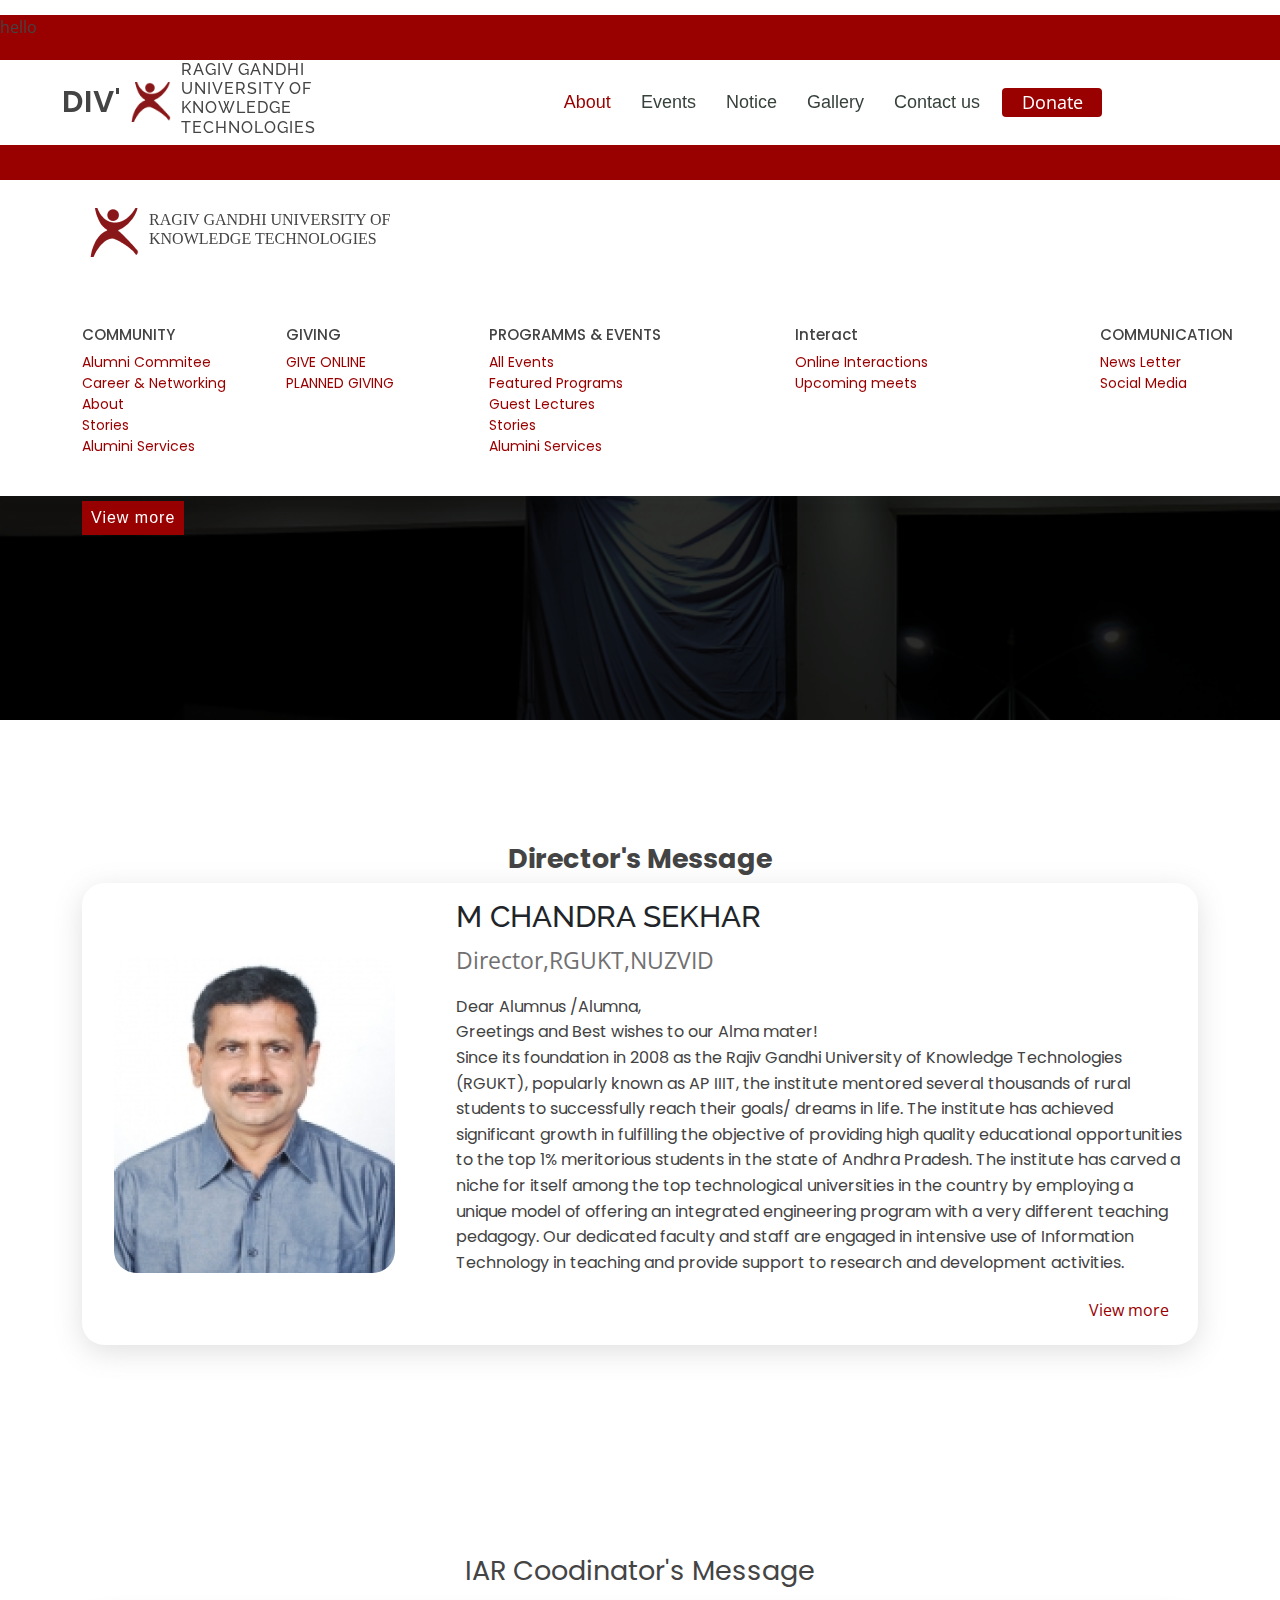
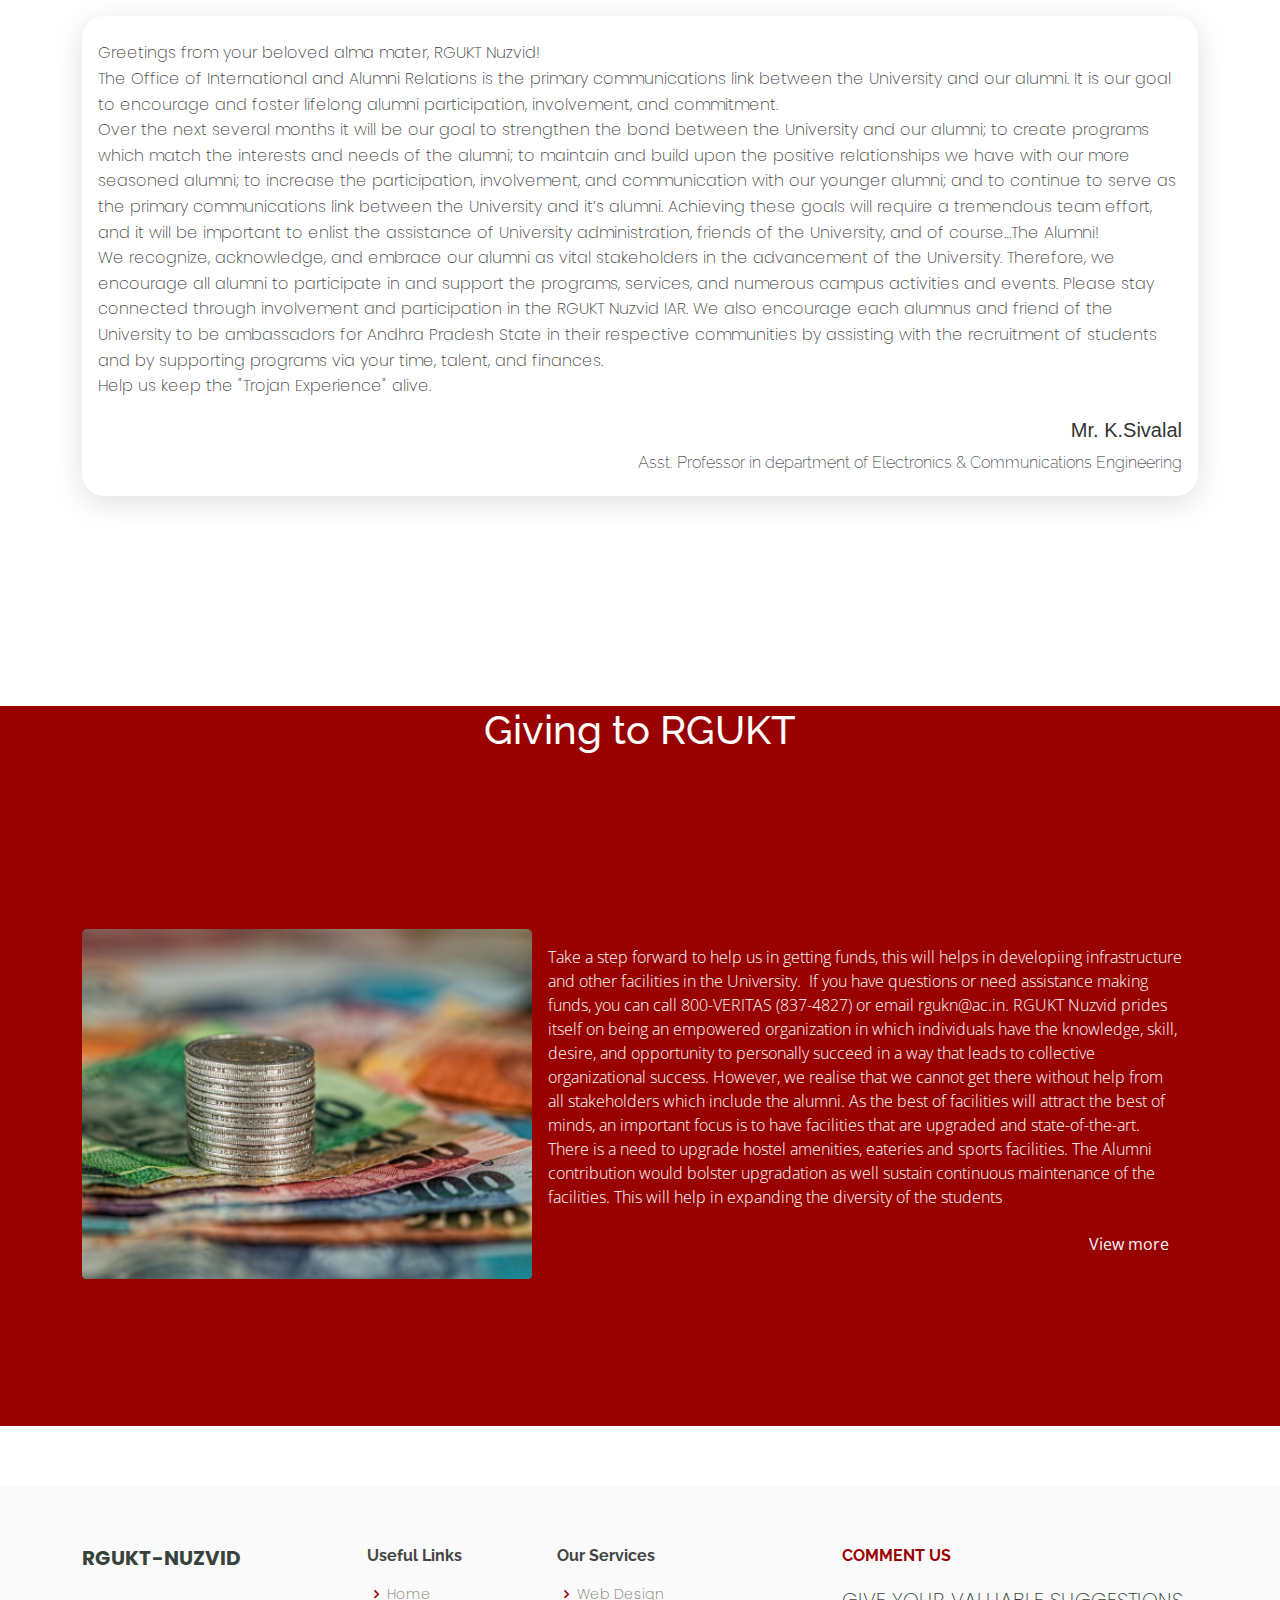
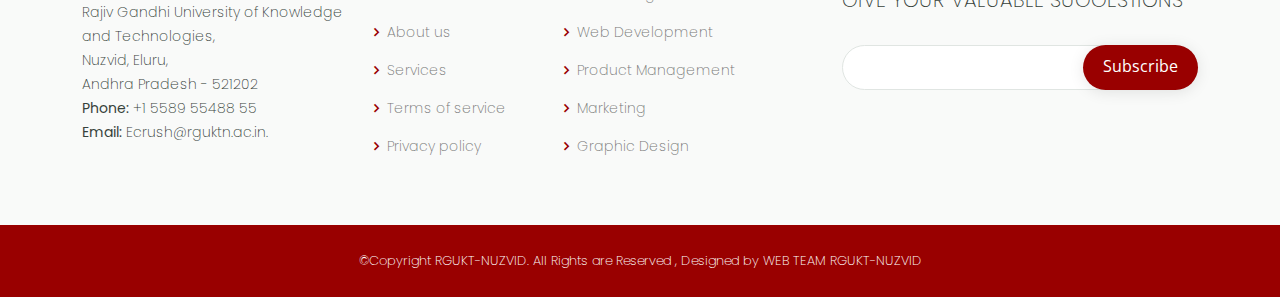
==== index.html @ 9c363760 "firstcommit" ====
<!DOCTYPE html>
<html lang="en">

<head>
  <meta charset="utf-8">
  <meta content="width=device-width, initial-scale=1.0" name="viewport">

  <title>Mentor Bootstrap Template - Index</title>
  <meta content="" name="description">
  <meta content="" name="keywords">
  
  <link href="assets/img/favicon.png" rel="icon">
  <link href="assets/img/apple-touch-icon.png" rel="apple-touch-icon">
  <!-- Google Fonts -->
  <link href="https://fonts.googleapis.com/css?family=Open+Sans:300,300i,400,400i,600,600i,700,700i|Raleway:300,300i,400,400i,500,500i,600,600i,700,700i|Poppins:300,300i,400,400i,500,500i,600,600i,700,700i" rel="stylesheet">

  <!-- Vendor CSS Files -->
  <link href="assets/vendor/animate.css/animate.min.css" rel="stylesheet">
  <link href="assets/vendor/aos/aos.css" rel="stylesheet">
  <link href="assets/vendor/bootstrap/css/bootstrap.min.css" rel="stylesheet">
  <link href="assets/vendor/bootstrap-icons/bootstrap-icons.css" rel="stylesheet">
  <link href="assets/vendor/boxicons/css/boxicons.min.css" rel="stylesheet">
  <link href="assets/vendor/remixicon/remixicon.css" rel="stylesheet">
  <link href="assets/vendor/swiper/swiper-bundle.min.css" rel="stylesheet">
  <link rel="stylesheet" href="https://cdnjs.cloudflare.com/ajax/libs/font-awesome/6.5.1/css/all.min.css" integrity="sha512-DTOQO9RWCH3ppGqcWaEA1BIZOC6xxalwEsw9c2QQeAIftl+Vegovlnee1c9QX4TctnWMn13TZye+giMm8e2LwA==" crossorigin="anonymous" referrerpolicy="no-referrer" />
  <meta charset="UTF-8">
  <!-- Template Main CSS File -->
  <link href="assets/css/style.css" rel="stylesheet">
  <link rel="stylesheet" href="assets/css/index.css">

  <!-- =======================================================
  * Template Name: Mentor
  * Updated: Jan 29 2024 with Bootstrap v5.3.2
  * Template URL: https://bootstrapmade.com/mentor-free-education-bootstrap-theme/
  * Author: BootstrapMade.com
  * License: https://bootstrapmade.com/license/
  ======================================================== -->
</head>

<body>
 
  <!-- ======= Header ======= -->
  
  <header id="header" class="fixed-top">
    <div id="topline">hello</div> 
    <div class="container d-flex align-items-center" id="l-items">
      
      <div class="logo me-auto" id="logo">
        <div id="logo-side">
          div'
          <img src="assets/img/index/logo.png" class="img-fluid" alt="" id="logo">
           <h1 id="headd">RAGIV GANDHI UNIVERSITY OF <br> KNOWLEDGE TECHNOLOGIES</h1>
        </div>
      </div>
      <!-- Uncomment below if you prefer to use an image logo -->
      <!-- <a href="index.html" class="logo me-auto"><img src="assets/img/logo.png" alt="" class="img-fluid"></a>-->

      <nav id="navbar" class="navbar order-last order-lg-0">
        <ul>
          <li class="nav-items"><a class="active" href="index.html">About</a></li>
          <li class="nav-items"><a href="about.html">Events</a></li>
          <li class="nav-items"><a href="courses.html">Notice</a></li>
          <li class="nav-items"><a href="trainers.html">Gallery</a></li>
          <li class="nav-items"><a href="contact.html">Contact us</a></li>
          <!-- <li><a href="pricing.html">Pricing</a></li> -->
          <!-- <li class="dropdown"><a href="#"><span>Drop Down</span> <i class="bi bi-chevron-down"></i></a>
            <ul>
              <li><a href="#">Drop Down 1</a></li>
              <li class="dropdown"><a href="#"><span>Deep Drop Down</span> <i class="bi bi-chevron-right"></i></a>
                <ul>
                  <li><a href="#">Deep Drop Down 1</a></li>
                  <li><a href="#">Deep Drop Down 2</a></li>
                  <li><a href="#">Deep Drop Down 3</a></li>
                  <li><a href="#">Deep Drop Down 4</a></li>
                  <li><a href="#">Deep Drop Down 5</a></li>
                </ul>
              </li>
              <li><a href="#">Drop Down 2</a></li>
              <li><a href="#">Drop Down 3</a></li>
              <li><a href="#">Drop Down 4</a></li>
            </ul>
          </li> -->
          <!-- <li><a href="contact.html">Contact</a></li> -->
        </ul>
        <i class="bi bi-list mobile-nav-toggle"></i>
      </nav><!-- .navbar -->

      <a href="courses.html" class="get-started-btn" id="donate-button">Donate</a>
     <button class="btn navv-toggle" id="buttn"><a href="#"><i class="fa-solid fa-list"></i></a></button>
    </div>
    <div >
      <h1 id="n-redd"></h1>
      <div id="n-topp">
          <div id="n-logo-side">
          <img src="/assets/img/index/logo.png" class="img-fluid" alt="" id="n-logo">
           <h1 id="n-headd">RAGIV GANDHI UNIVERSITY OF <br> KNOWLEDGE TECHNOLOGIES</h1>
          </div>
          <div id="n-lft">
             <button class="btn" style="background-color: #FFFFFF;"><i class="fa-solid fa-x" id="alok"></i></button> 
          </div>
    </div>
    <div class="row mt-5 ml-4 n-links" id="n-menu">
      <div class="col-lg-2 col-md-6  pb-2 py-30">
        <h4 class="nav-menu-head">COMMUNITY</h1>
        <ul class="list-unstyled   nav-big-menu">
          <li><a href="#" class="mt-100">Alumni Commitee</a></li>
          <li><a href="#" class="pt-100">Career & Networking</a></li>
          <li><a href="#"  class="pt-40" >About</a></li>
          <li><a href="#"  class="pt-40">Stories</a></li>
          <li><a href="#"  class="pt-40">Alumini Services</a></li>
        </ul>
      </div>
      <div class="col-lg-2 col-md-6 pb-2">
        <h4 class="nav-menu-head">GIVING</h4>
        <ul class="list-unstyled  nav-big-menu">
          <li><a href="#">GIVE ONLINE</a></li>
          <li><a href="#">PLANNED GIVING</a></li>
        </ul>
      </div>
      <div class="col-lg-3 col-md-6  pb-2">
        <h4 class="nav-menu-head">PROGRAMMS & EVENTS</h1>
        <ul class="list-unstyled   nav-big-menu">
          <li><a href="#" class="mt-100">All Events</a></li>
          <li><a href="#" class="pt-100">Featured Programs</a></li>
          <li><a href="#"  class="pt-40" >Guest Lectures</a></li>
          <li><a href="#"  class="pt-40">Stories</a></li>
          <li><a href="#"  class="pt-40">Alumini Services</a></li>
        </ul>
      </div>
      <div class="col-lg-3 col-md-6 pb-2">
        <h4 class="nav-menu-head">Interact</h4>
        <ul class="list-unstyled  nav-big-menu">
          <li><a href="#">Online Interactions</a></li>
          <li><a href="#">Upcoming meets</a></li>
        </ul>
      </div>
      <div class="col-lg-2 pb-2">
        <h4 class="nav-menu-head">COMMUNICATION</h4>
        <ul class="list-unstyled  nav-big-menu">
          <li><a href="#">News Letter</a></li>
          <li><a href="#">Social Media</a></li>
        </ul>
      </div>
    </div>
  </div>
  </header><!-- End Header -->

  <!-- ======= Hero Section ======= -->
  <section id="hero" class="d-flex justify-content-center align-items-center">
    <div class="container position-relative" data-aos="zoom-in" data-aos-delay="100">
      <h1 id="hero-txt">International<br>& Alumni <br>Relations</h1>
      <h2>To provide a forum to establish a link between <br> the alumni, staff and students of the University. </h2>
      <a href="courses.html" class="btn-get-started">View more</a>
    </div>
  </section><!-- End Hero -->

  <main id="main">
    <section class="directorMessage" id="directorMessage"> 
      <h1 class="text-sm-center" id="dmsg">Director's Message</h1>
      <div class="container" id="chandras-block">
            <div class="card" style="width: 80rem;" id="h-cardd-2">
                <img src="assets/img/index/chandra.png" class="card-img-center" alt="..." id="chandra">
                <div class="card-body text-left">
                  <h5 class="card-title d-name" id="chaa">M CHANDRA SEKHAR</h5>
                  <p id="chaa" class="d-post">Director,RGUKT,NUZVID</p>
                  <p class="card-text text-sm mt-2 mb-3" id="cardtext" >Dear Alumnus /Alumna,<br>
                    Greetings and Best wishes to our Alma mater! <br>
                    Since its foundation in 2008 as the Rajiv Gandhi University of Knowledge Technologies (RGUKT), popularly known as AP IIIT, the institute mentored several thousands of rural students to successfully reach their goals/ dreams in life. The institute has achieved significant growth in fulfilling the objective of providing high quality educational opportunities to the top 1% meritorious students in the state of Andhra Pradesh. The institute has carved a niche for itself among the top technological universities in the country by employing a unique model of offering an integrated engineering program with a very different teaching pedagogy. Our dedicated faculty and staff are engaged in intensive use of Information Technology in teaching and provide support to research and development activities.</p>
                  <a href="#" class="btn view-more-btnn">View more<i class="fa-solid fa-angles-right"></i></a>
                </div>
              </div>
            </div>
    </section>
    <section class="iar-msg">
      <b> <h3 class="iar semi-bold-text">IAR Coodinator's Message</h3></b>
      <div class="container" id="chandras-block">
          <div class="card" style="width: 80rem;" id="h-cardd-2">
              <div class="card-body text-left">

                <p class="card-text text-sm mt-2 mb-3 extra-light-text" id="cardtext">Greetings from your beloved alma mater, RGUKT Nuzvid!<br>
                  The Office of International and Alumni Relations is the primary communications link between the University and our alumni. It is our goal to encourage and foster lifelong alumni participation, involvement, and commitment.<br>
                  Over the next several months it will be our goal to strengthen the bond between the University and our alumni; to create programs which match the interests and needs of the alumni; to maintain and build upon the positive relationships we have with our more seasoned alumni; to increase the participation, involvement, and communication with our younger alumni; and to continue to serve as the primary communications link between the University and it’s alumni. Achieving these goals will require a tremendous team effort, and it will be important to enlist the assistance of University administration, friends of the University, and of course…The Alumni!<br>
                  We recognize, acknowledge, and embrace our alumni as vital stakeholders in the advancement of the University. Therefore, we encourage all alumni to participate in and support the programs, services, and numerous campus activities and events. Please stay connected through involvement and participation in the RGUKT Nuzvid IAR. We also encourage each alumnus and friend of the University to be ambassadors for Andhra Pradesh State in their respective communities by assisting with the recruitment of students and by supporting programs via your time, talent, and finances.<br>
                  Help us keep the "Trojan Experience" alive.</p>
                  <div id="siva">
                  <h1 id="Sivalal">Mr. K.Sivalal</h1>
                  <h1 id="sival">Asst. Professor in department of Electronics & Communications Engineering</h1>
              </div>
              </div>
            </div>
          </div>
    </section>
   <section class="GivingtoRGUKT">
    <div id="contain">
      <div id="gtr">
          <h1 >Giving to RGUKT</h1>
      </div>
      <div class="card container"  id="TORGU">
          <img src="assets/img/index/GTRG.png" class="card-img-top bg-color-red" alt="..." id="GTRGU">
          <div class="card-body justify-content-center" id="img-cpy">   
            <p class="card-text extra-light-text" style="color: #fff;">Take a step forward to help us in getting funds, this will helps in developiing infrastructure and other facilities in the University.  If you have questions or need assistance making funds, you can call 800-VERITAS (837-4827) or email rgukn@ac.in. RGUKT Nuzvid prides itself on being an empowered organization in which individuals have the knowledge, skill, desire, and opportunity to personally succeed in a way that leads to collective organizational success. However, we realise that we cannot get there without help from all stakeholders which include the alumni. As the best of facilities will attract the best of minds, an important focus is to have facilities that are upgraded and state-of-the-art. There is a need to upgrade hostel amenities, eateries and sports facilities. The Alumni contribution would bolster upgradation as well sustain continuous maintenance of the facilities. This will help in expanding the diversity of the students</p>
            <a href="#" class="btn text-light view-more-btnn">View more<i class="fa-solid fa-angles-right"></i></a>
          </div>
        </div>
  </div>
   </section>
  </main><!-- End #main -->

  <!-- ======= Footer ======= -->
  <footer id="footer">

    <div class="footer-top">
      <div class="container">
        <div class="row">

          <div class="col-lg-3 col-md-6 footer-contact">
            <h3>RGUKT-NUZVID</h3>
            <p>
              Rajiv Gandhi University of Knowledge <br>
and Technologies,<br>Nuzvid, Eluru,<br>Andhra Pradesh - 521202
              <br>
              <strong>Phone:</strong> +1 5589 55488 55<br>
              <strong>Email:</strong> Ecrush@rguktn.ac.in.<br>
            </p>
          </div>

          <div class="col-lg-2 col-md-6 footer-links">
            <h4>Useful Links</h4>
            <ul>
              <li><i class="bx bx-chevron-right"></i> <a href="#">Home</a></li>
              <li><i class="bx bx-chevron-right"></i> <a href="#">About us</a></li>
              <li><i class="bx bx-chevron-right"></i> <a href="#">Services</a></li>
              <li><i class="bx bx-chevron-right"></i> <a href="#">Terms of service</a></li>
              <li><i class="bx bx-chevron-right"></i> <a href="#">Privacy policy</a></li>
            </ul>
          </div>

          <div class="col-lg-3 col-md-6 footer-links">
            <h4>Our Services</h4>
            <ul>
              <li><i class="bx bx-chevron-right"></i> <a href="#">Web Design</a></li>
              <li><i class="bx bx-chevron-right"></i> <a href="#">Web Development</a></li>
              <li><i class="bx bx-chevron-right"></i> <a href="#">Product Management</a></li>
              <li><i class="bx bx-chevron-right"></i> <a href="#">Marketing</a></li>
              <li><i class="bx bx-chevron-right"></i> <a href="#">Graphic Design</a></li>
            </ul>
          </div>

          <div class="col-lg-4 col-md-6 footer-newsletter">
            <h4>COMMENT US</h4>
            <p id="f-headd">GIVE YOUR VALUABLE SUGGESTIONS</p>
            <form action="" method="post">
              <input type="email" name="email"><input type="submit" value="Subscribe">
            </form>
          </div>

        </div>
      </div>
     
    </div>

    <div >
      <div id="btm-ftr">
        <div class="container-fluid text-center btn-ftr py-2 extra-light-text">
          &copy;Copyright RGUKT-NUZVID. All Rights are Reserved , Designed by WEB TEAM RGUKT-NUZVID
        </div>
      </div>
      
    </div>
  </footer><!-- End Footer -->

  <div id="preloader"></div>
  <a href="#" class="back-to-top d-flex align-items-center justify-content-center"><i class="bi bi-arrow-up-short"></i></a>

  <!-- Vendor JS Files -->
  <script src="assets/vendor/purecounter/purecounter_vanilla.js"></script>
  <script src="assets/vendor/aos/aos.js"></script>
  <script src="assets/vendor/bootstrap/js/bootstrap.bundle.min.js"></script>
  <script src="assets/vendor/swiper/swiper-bundle.min.js"></script>
  <script src="assets/vendor/php-email-form/validate.js"></script>

  <!-- Template Main JS File -->
  <script src="assets/js/main.js"></script>
  <script src="assets/js/app.js"></script>
</body>

</html>
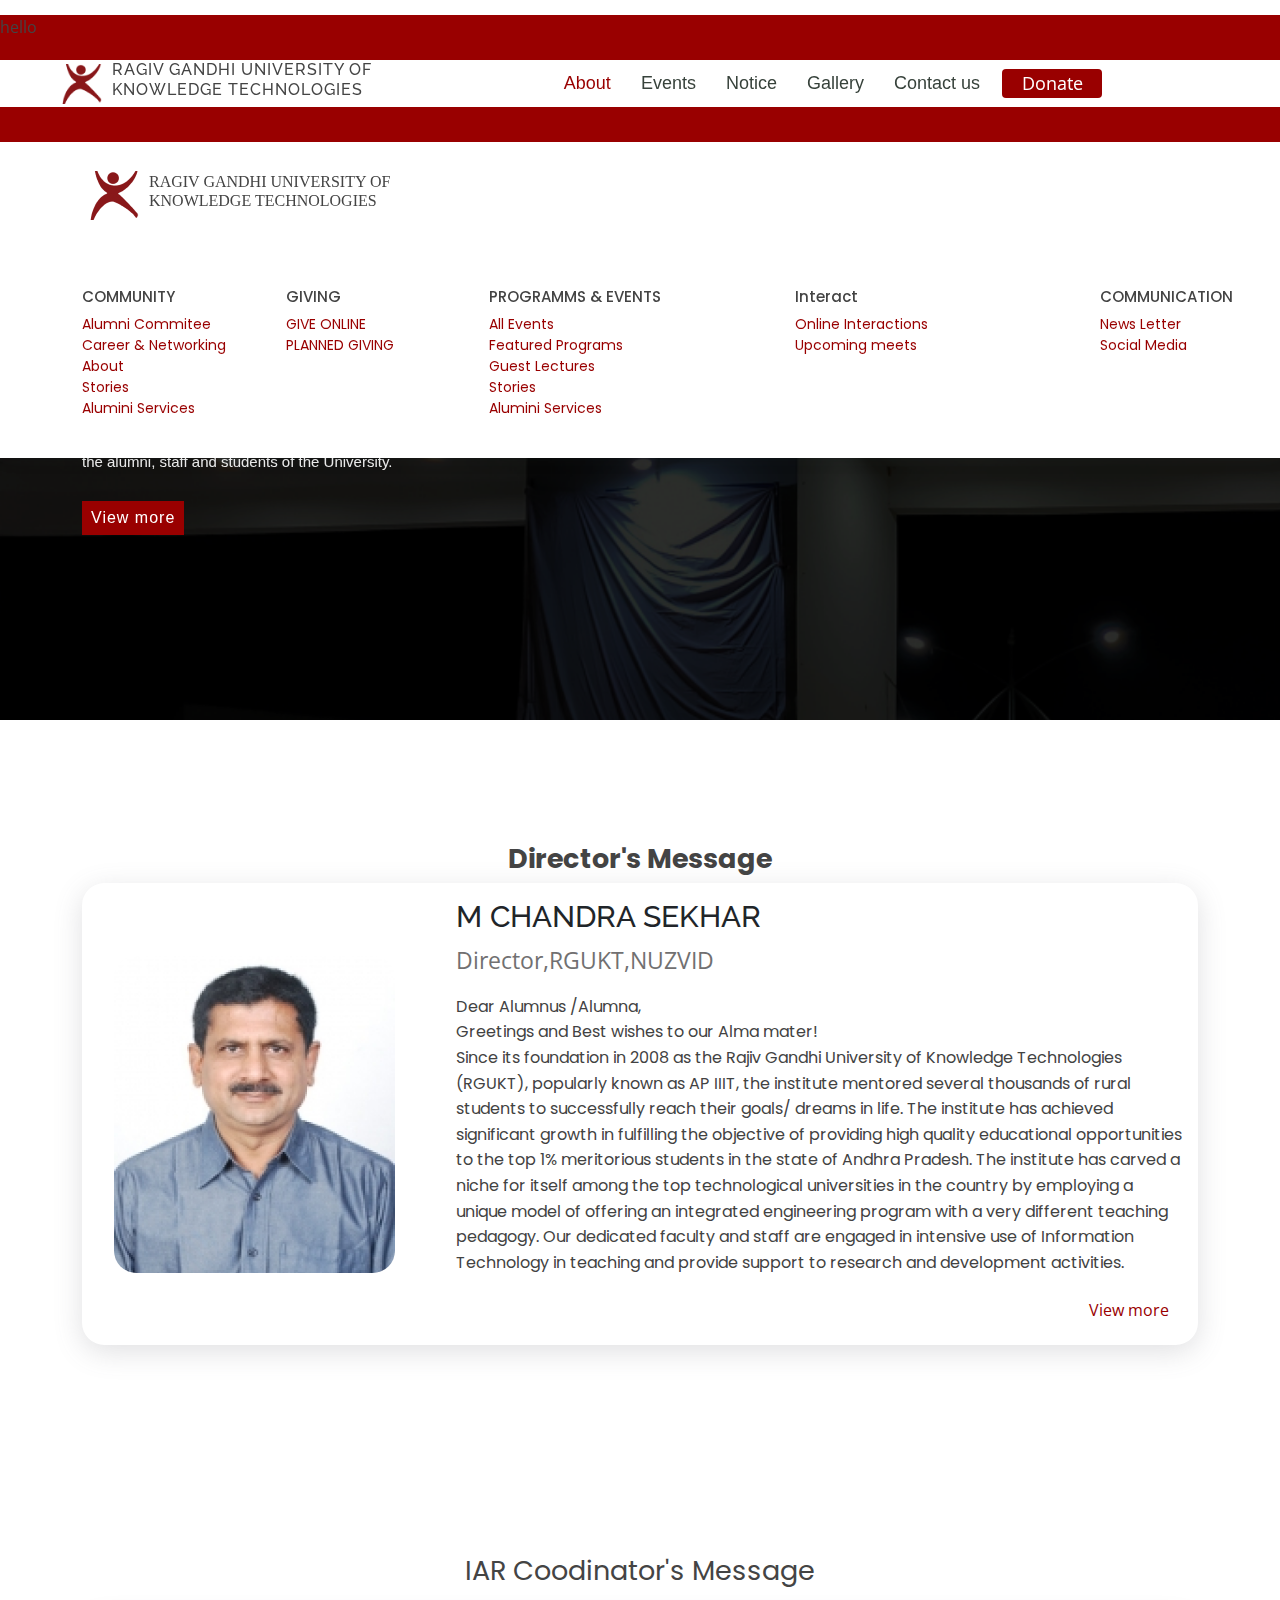
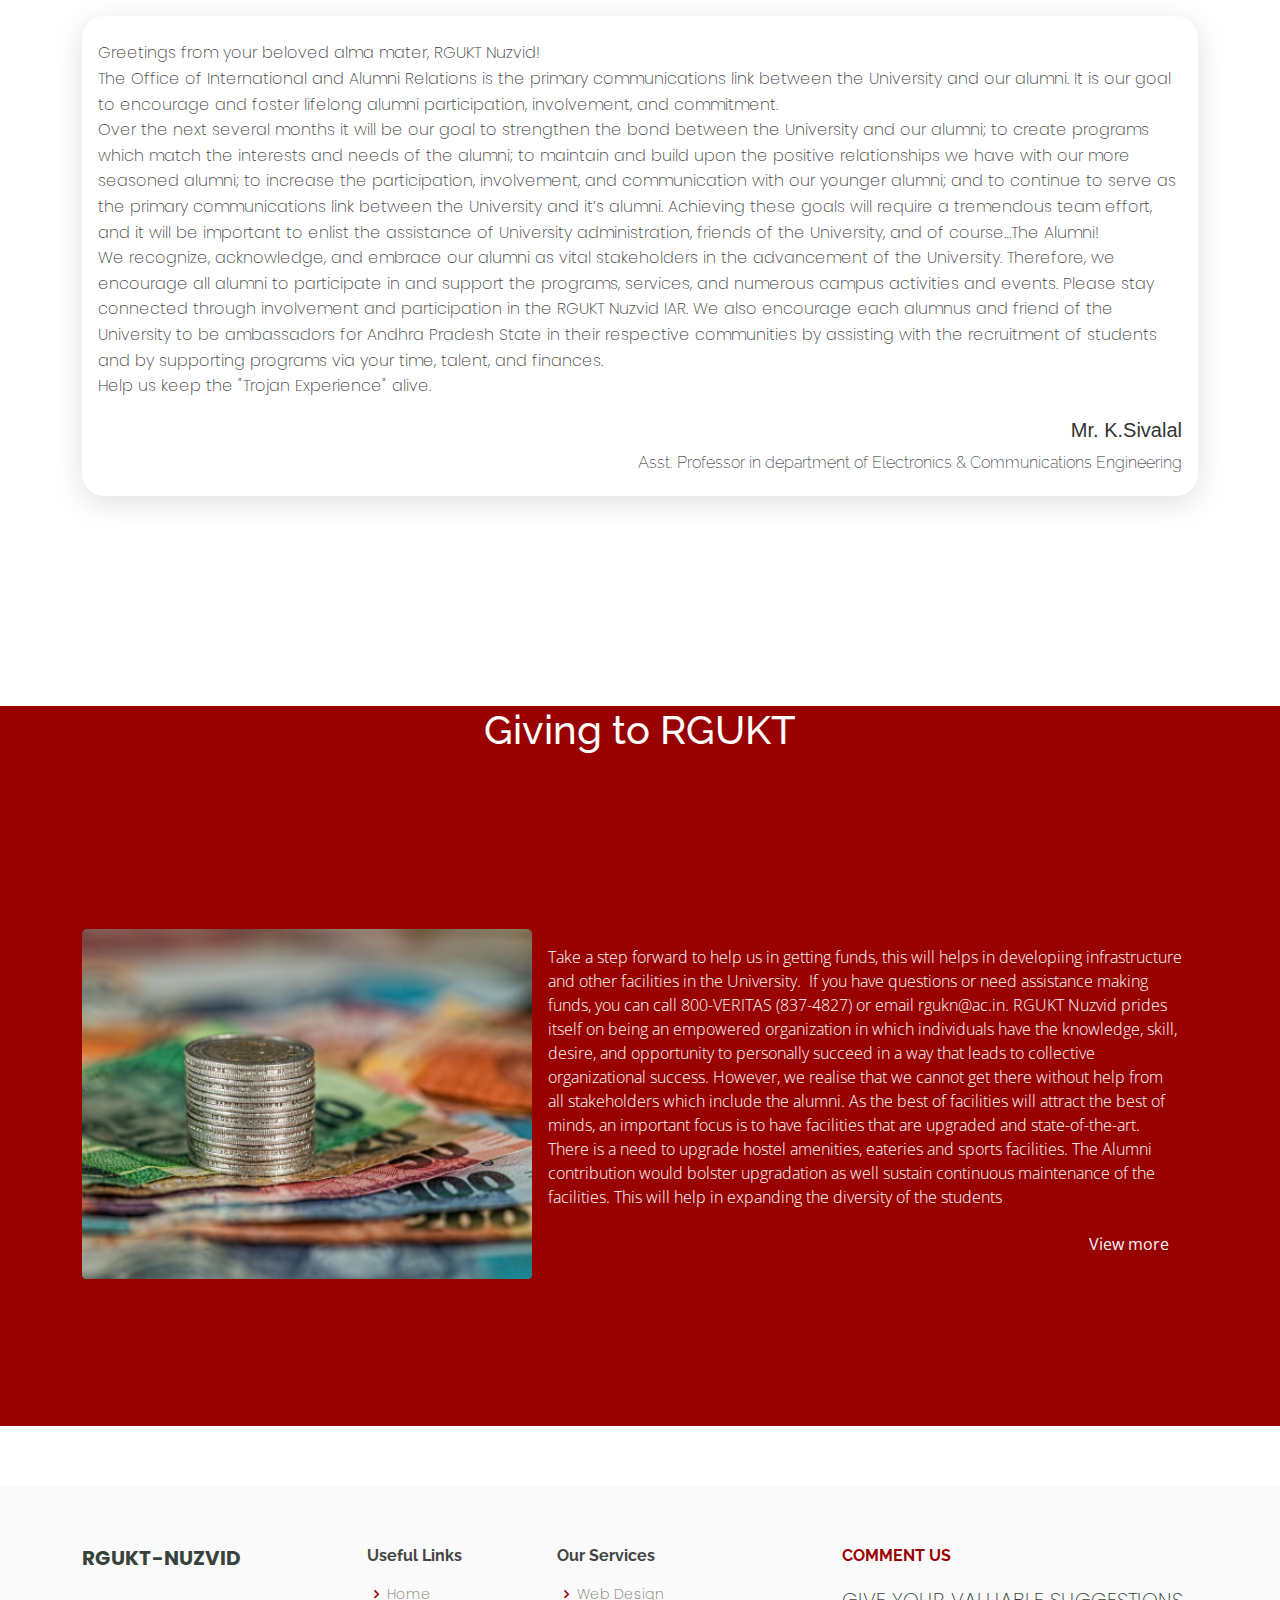
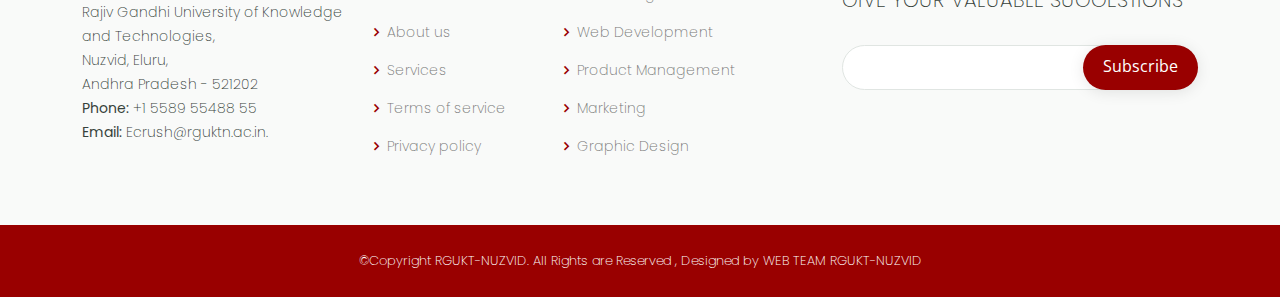
==== commit c92e2f75: "fifd" ====
--- a/index.html
+++ b/index.html
@@ -47,7 +47,7 @@
       
       <div class="logo me-auto" id="logo">
         <div id="logo-side">
-          div'
+     
           <img src="assets/img/index/logo.png" class="img-fluid" alt="" id="logo">
            <h1 id="headd">RAGIV GANDHI UNIVERSITY OF <br> KNOWLEDGE TECHNOLOGIES</h1>
         </div>
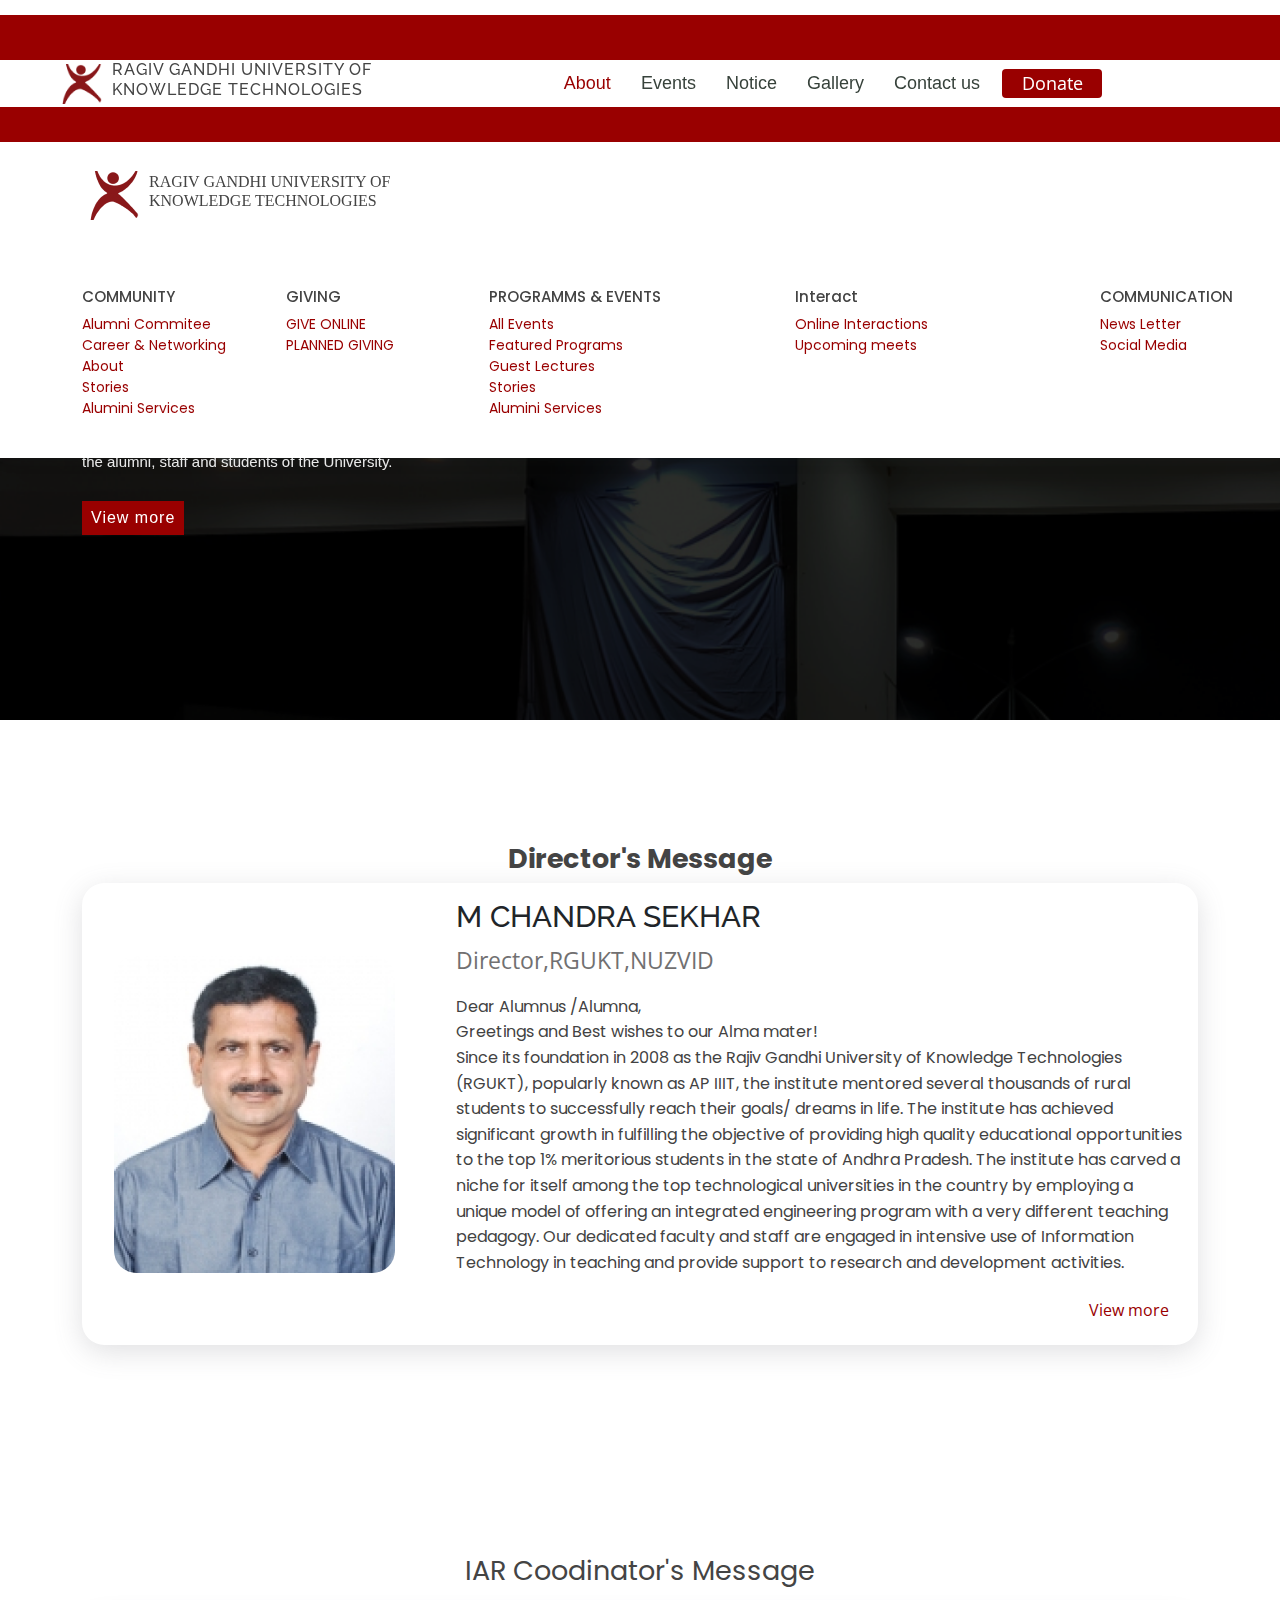
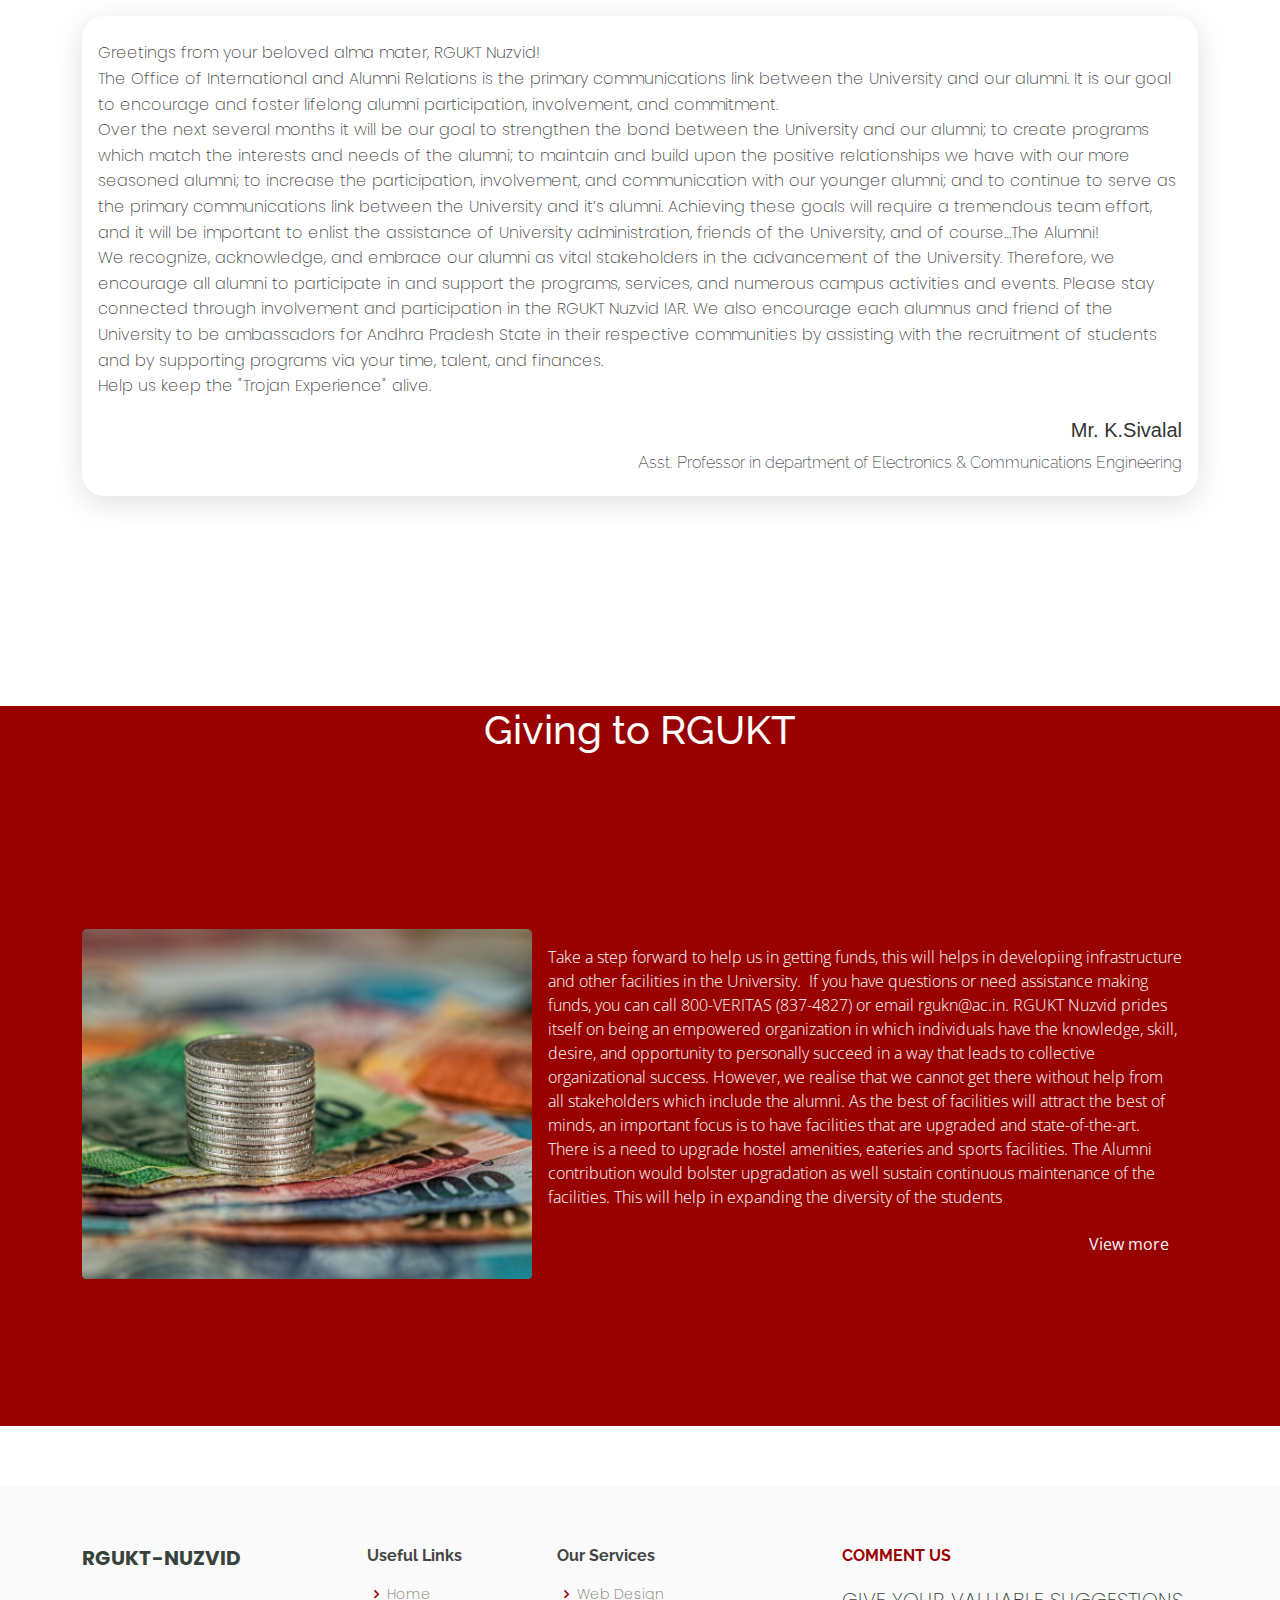
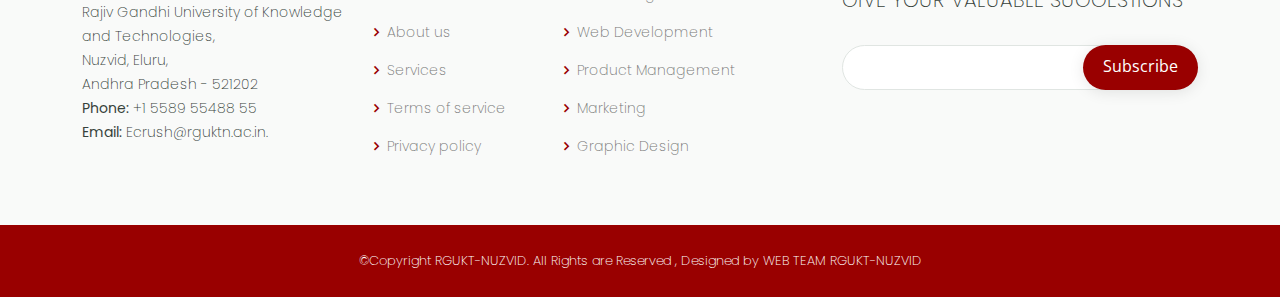
==== commit 4f37400c: "fifd" ====
--- a/index.html
+++ b/index.html
@@ -42,7 +42,7 @@
   <!-- ======= Header ======= -->
   
   <header id="header" class="fixed-top">
-    <div id="topline">hello</div> 
+    <div id="topline"></div> 
     <div class="container d-flex align-items-center" id="l-items">
       
       <div class="logo me-auto" id="logo">
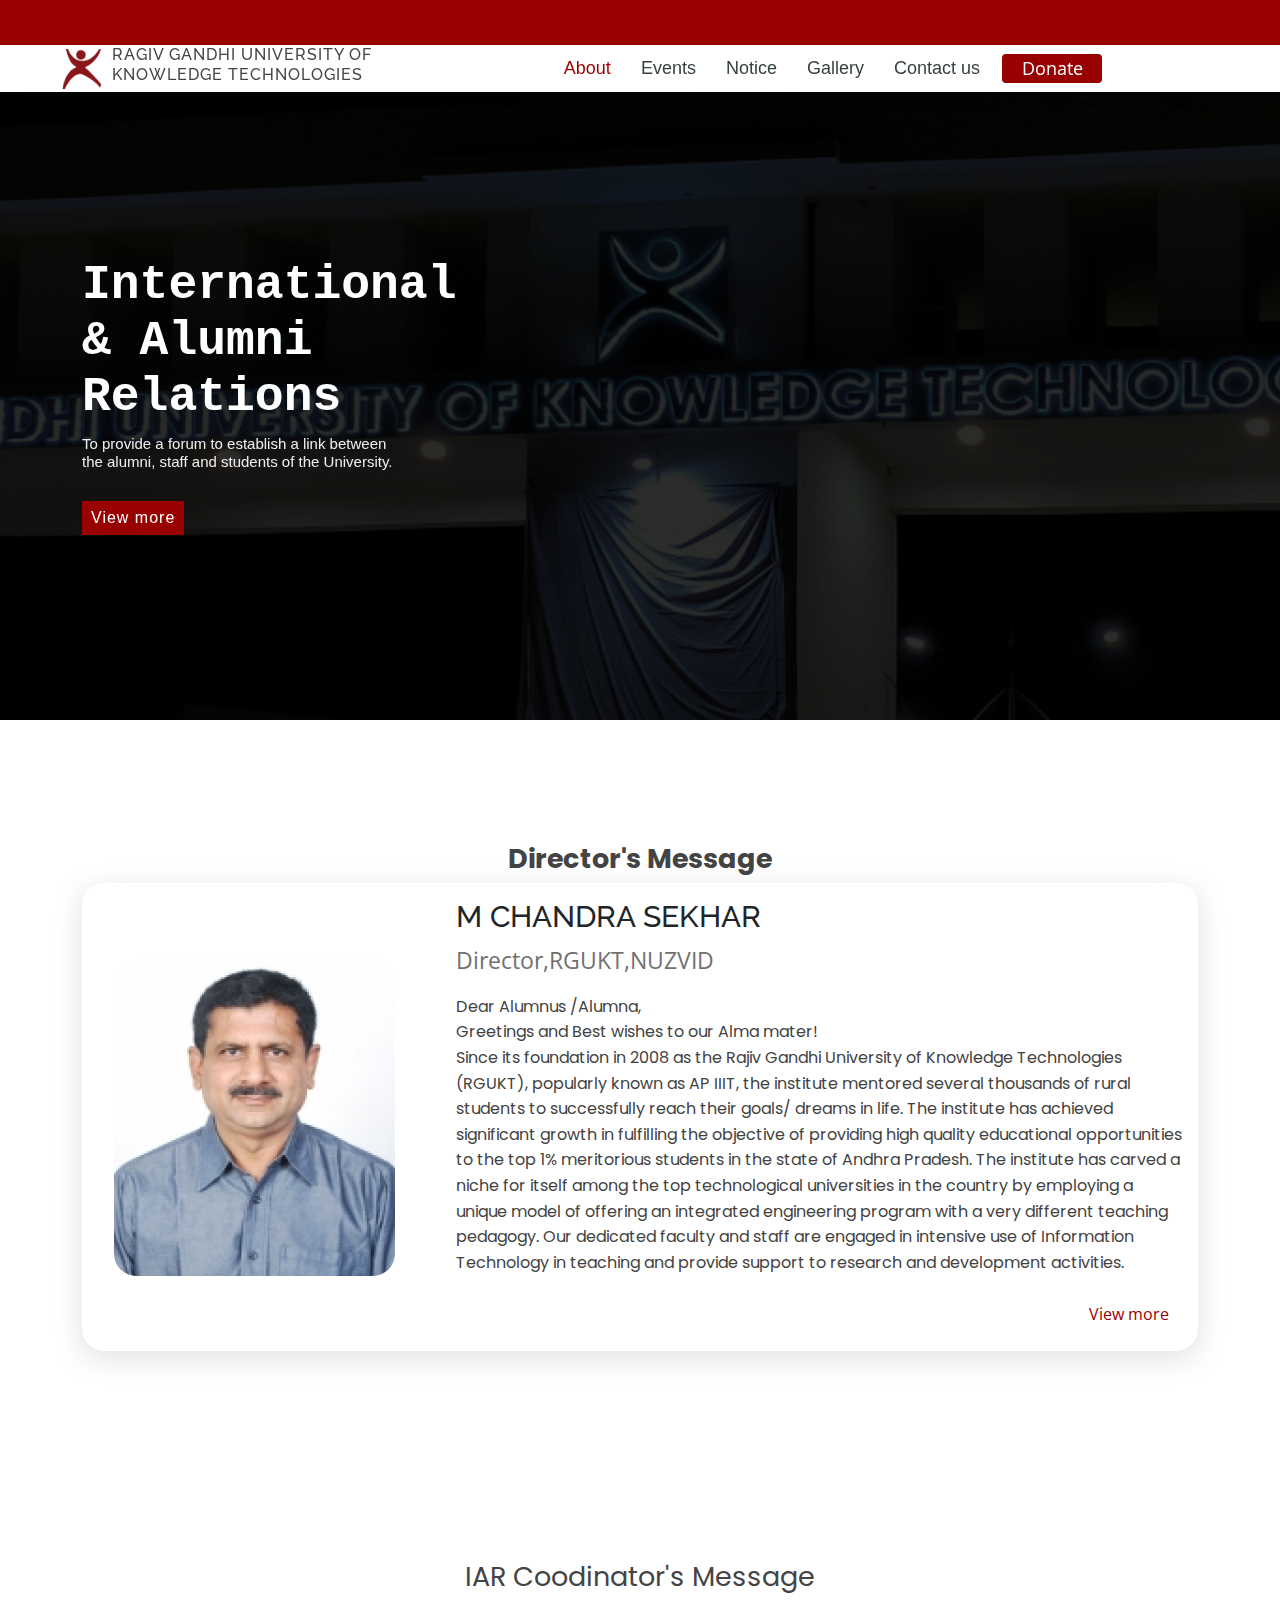
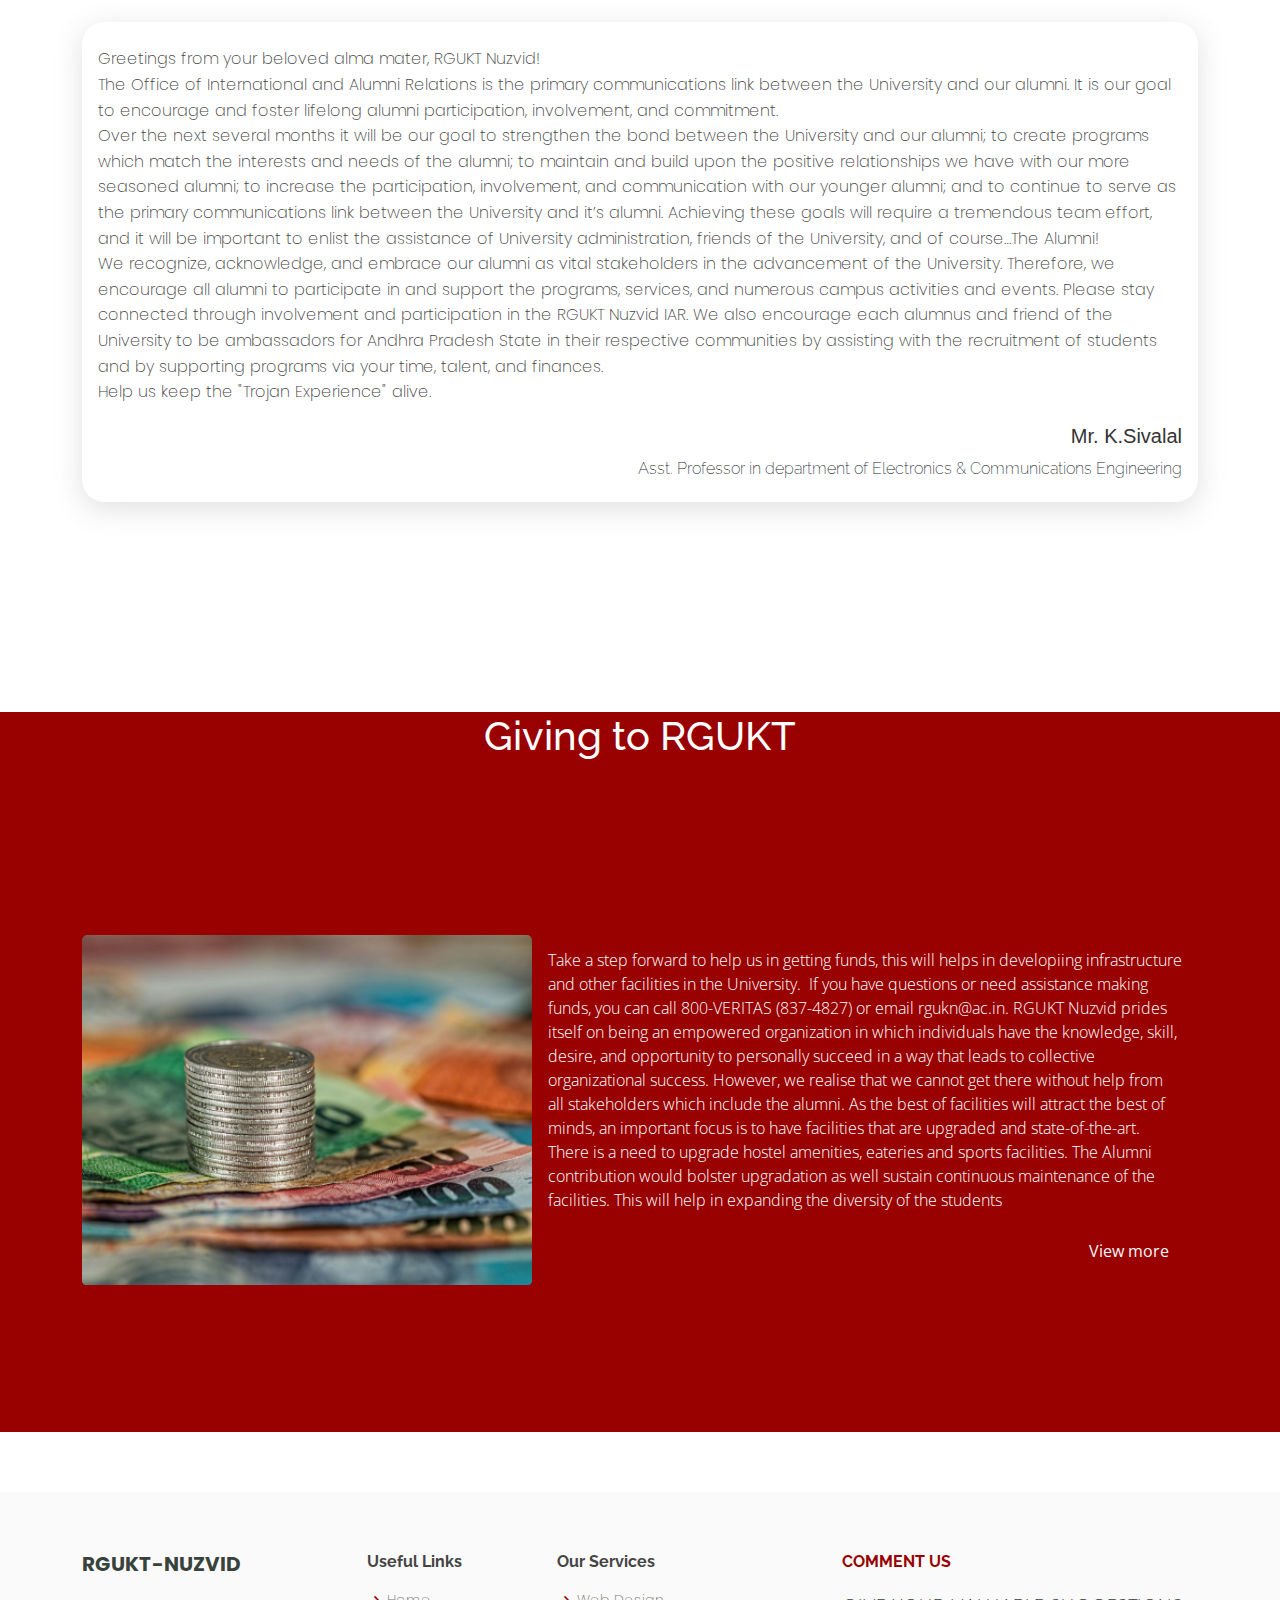
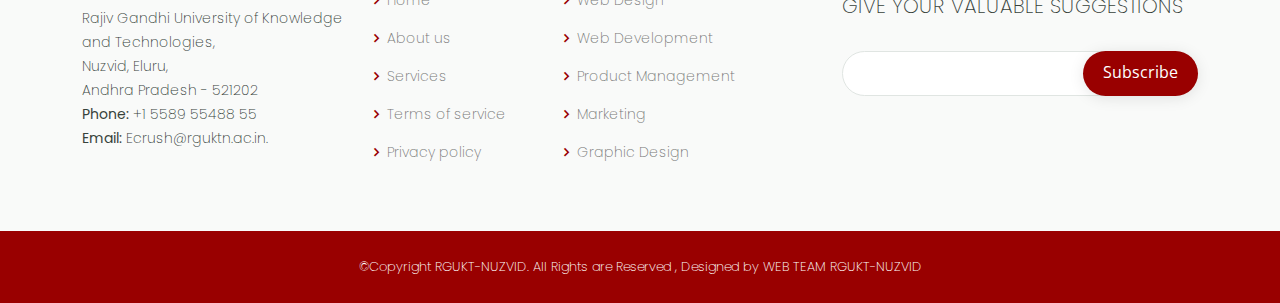
==== commit 7e833762: "fifd" ====
--- a/index.html
+++ b/index.html
@@ -1,287 +1,289 @@
-<!DOCTYPE html>
-<html lang="en">
-
-<head>
-  <meta charset="utf-8">
-  <meta content="width=device-width, initial-scale=1.0" name="viewport">
-
-  <title>Mentor Bootstrap Template - Index</title>
-  <meta content="" name="description">
-  <meta content="" name="keywords">
-  
-  <link href="assets/img/favicon.png" rel="icon">
-  <link href="assets/img/apple-touch-icon.png" rel="apple-touch-icon">
-  <!-- Google Fonts -->
-  <link href="https://fonts.googleapis.com/css?family=Open+Sans:300,300i,400,400i,600,600i,700,700i|Raleway:300,300i,400,400i,500,500i,600,600i,700,700i|Poppins:300,300i,400,400i,500,500i,600,600i,700,700i" rel="stylesheet">
-
-  <!-- Vendor CSS Files -->
-  <link href="assets/vendor/animate.css/animate.min.css" rel="stylesheet">
-  <link href="assets/vendor/aos/aos.css" rel="stylesheet">
-  <link href="assets/vendor/bootstrap/css/bootstrap.min.css" rel="stylesheet">
-  <link href="assets/vendor/bootstrap-icons/bootstrap-icons.css" rel="stylesheet">
-  <link href="assets/vendor/boxicons/css/boxicons.min.css" rel="stylesheet">
-  <link href="assets/vendor/remixicon/remixicon.css" rel="stylesheet">
-  <link href="assets/vendor/swiper/swiper-bundle.min.css" rel="stylesheet">
-  <link rel="stylesheet" href="https://cdnjs.cloudflare.com/ajax/libs/font-awesome/6.5.1/css/all.min.css" integrity="sha512-DTOQO9RWCH3ppGqcWaEA1BIZOC6xxalwEsw9c2QQeAIftl+Vegovlnee1c9QX4TctnWMn13TZye+giMm8e2LwA==" crossorigin="anonymous" referrerpolicy="no-referrer" />
-  <meta charset="UTF-8">
-  <!-- Template Main CSS File -->
-  <link href="assets/css/style.css" rel="stylesheet">
-  <link rel="stylesheet" href="assets/css/index.css">
-
-  <!-- =======================================================
-  * Template Name: Mentor
-  * Updated: Jan 29 2024 with Bootstrap v5.3.2
-  * Template URL: https://bootstrapmade.com/mentor-free-education-bootstrap-theme/
-  * Author: BootstrapMade.com
-  * License: https://bootstrapmade.com/license/
-  ======================================================== -->
-</head>
-
-<body>
- 
-  <!-- ======= Header ======= -->
-  
-  <header id="header" class="fixed-top">
-    <div id="topline"></div> 
-    <div class="container d-flex align-items-center" id="l-items">
-      
-      <div class="logo me-auto" id="logo">
-        <div id="logo-side">
-     
-          <img src="assets/img/index/logo.png" class="img-fluid" alt="" id="logo">
-           <h1 id="headd">RAGIV GANDHI UNIVERSITY OF <br> KNOWLEDGE TECHNOLOGIES</h1>
-        </div>
-      </div>
-      <!-- Uncomment below if you prefer to use an image logo -->
-      <!-- <a href="index.html" class="logo me-auto"><img src="assets/img/logo.png" alt="" class="img-fluid"></a>-->
-
-      <nav id="navbar" class="navbar order-last order-lg-0">
-        <ul>
-          <li class="nav-items"><a class="active" href="index.html">About</a></li>
-          <li class="nav-items"><a href="about.html">Events</a></li>
-          <li class="nav-items"><a href="courses.html">Notice</a></li>
-          <li class="nav-items"><a href="trainers.html">Gallery</a></li>
-          <li class="nav-items"><a href="contact.html">Contact us</a></li>
-          <!-- <li><a href="pricing.html">Pricing</a></li> -->
-          <!-- <li class="dropdown"><a href="#"><span>Drop Down</span> <i class="bi bi-chevron-down"></i></a>
-            <ul>
-              <li><a href="#">Drop Down 1</a></li>
-              <li class="dropdown"><a href="#"><span>Deep Drop Down</span> <i class="bi bi-chevron-right"></i></a>
-                <ul>
-                  <li><a href="#">Deep Drop Down 1</a></li>
-                  <li><a href="#">Deep Drop Down 2</a></li>
-                  <li><a href="#">Deep Drop Down 3</a></li>
-                  <li><a href="#">Deep Drop Down 4</a></li>
-                  <li><a href="#">Deep Drop Down 5</a></li>
-                </ul>
-              </li>
-              <li><a href="#">Drop Down 2</a></li>
-              <li><a href="#">Drop Down 3</a></li>
-              <li><a href="#">Drop Down 4</a></li>
-            </ul>
-          </li> -->
-          <!-- <li><a href="contact.html">Contact</a></li> -->
-        </ul>
-        <i class="bi bi-list mobile-nav-toggle"></i>
-      </nav><!-- .navbar -->
-
-      <a href="courses.html" class="get-started-btn" id="donate-button">Donate</a>
-     <button class="btn navv-toggle" id="buttn"><a href="#"><i class="fa-solid fa-list"></i></a></button>
-    </div>
-    <div >
-      <h1 id="n-redd"></h1>
-      <div id="n-topp">
-          <div id="n-logo-side">
-          <img src="/assets/img/index/logo.png" class="img-fluid" alt="" id="n-logo">
-           <h1 id="n-headd">RAGIV GANDHI UNIVERSITY OF <br> KNOWLEDGE TECHNOLOGIES</h1>
-          </div>
-          <div id="n-lft">
-             <button class="btn" style="background-color: #FFFFFF;"><i class="fa-solid fa-x" id="alok"></i></button> 
-          </div>
-    </div>
-    <div class="row mt-5 ml-4 n-links" id="n-menu">
-      <div class="col-lg-2 col-md-6  pb-2 py-30">
-        <h4 class="nav-menu-head">COMMUNITY</h1>
-        <ul class="list-unstyled   nav-big-menu">
-          <li><a href="#" class="mt-100">Alumni Commitee</a></li>
-          <li><a href="#" class="pt-100">Career & Networking</a></li>
-          <li><a href="#"  class="pt-40" >About</a></li>
-          <li><a href="#"  class="pt-40">Stories</a></li>
-          <li><a href="#"  class="pt-40">Alumini Services</a></li>
-        </ul>
-      </div>
-      <div class="col-lg-2 col-md-6 pb-2">
-        <h4 class="nav-menu-head">GIVING</h4>
-        <ul class="list-unstyled  nav-big-menu">
-          <li><a href="#">GIVE ONLINE</a></li>
-          <li><a href="#">PLANNED GIVING</a></li>
-        </ul>
-      </div>
-      <div class="col-lg-3 col-md-6  pb-2">
-        <h4 class="nav-menu-head">PROGRAMMS & EVENTS</h1>
-        <ul class="list-unstyled   nav-big-menu">
-          <li><a href="#" class="mt-100">All Events</a></li>
-          <li><a href="#" class="pt-100">Featured Programs</a></li>
-          <li><a href="#"  class="pt-40" >Guest Lectures</a></li>
-          <li><a href="#"  class="pt-40">Stories</a></li>
-          <li><a href="#"  class="pt-40">Alumini Services</a></li>
-        </ul>
-      </div>
-      <div class="col-lg-3 col-md-6 pb-2">
-        <h4 class="nav-menu-head">Interact</h4>
-        <ul class="list-unstyled  nav-big-menu">
-          <li><a href="#">Online Interactions</a></li>
-          <li><a href="#">Upcoming meets</a></li>
-        </ul>
-      </div>
-      <div class="col-lg-2 pb-2">
-        <h4 class="nav-menu-head">COMMUNICATION</h4>
-        <ul class="list-unstyled  nav-big-menu">
-          <li><a href="#">News Letter</a></li>
-          <li><a href="#">Social Media</a></li>
-        </ul>
-      </div>
-    </div>
-  </div>
-  </header><!-- End Header -->
-
-  <!-- ======= Hero Section ======= -->
-  <section id="hero" class="d-flex justify-content-center align-items-center">
-    <div class="container position-relative" data-aos="zoom-in" data-aos-delay="100">
-      <h1 id="hero-txt">International<br>& Alumni <br>Relations</h1>
-      <h2>To provide a forum to establish a link between <br> the alumni, staff and students of the University. </h2>
-      <a href="courses.html" class="btn-get-started">View more</a>
-    </div>
-  </section><!-- End Hero -->
-
-  <main id="main">
-    <section class="directorMessage" id="directorMessage"> 
-      <h1 class="text-sm-center" id="dmsg">Director's Message</h1>
-      <div class="container" id="chandras-block">
-            <div class="card" style="width: 80rem;" id="h-cardd-2">
-                <img src="assets/img/index/chandra.png" class="card-img-center" alt="..." id="chandra">
-                <div class="card-body text-left">
-                  <h5 class="card-title d-name" id="chaa">M CHANDRA SEKHAR</h5>
-                  <p id="chaa" class="d-post">Director,RGUKT,NUZVID</p>
-                  <p class="card-text text-sm mt-2 mb-3" id="cardtext" >Dear Alumnus /Alumna,<br>
-                    Greetings and Best wishes to our Alma mater! <br>
-                    Since its foundation in 2008 as the Rajiv Gandhi University of Knowledge Technologies (RGUKT), popularly known as AP IIIT, the institute mentored several thousands of rural students to successfully reach their goals/ dreams in life. The institute has achieved significant growth in fulfilling the objective of providing high quality educational opportunities to the top 1% meritorious students in the state of Andhra Pradesh. The institute has carved a niche for itself among the top technological universities in the country by employing a unique model of offering an integrated engineering program with a very different teaching pedagogy. Our dedicated faculty and staff are engaged in intensive use of Information Technology in teaching and provide support to research and development activities.</p>
-                  <a href="#" class="btn view-more-btnn">View more<i class="fa-solid fa-angles-right"></i></a>
-                </div>
-              </div>
-            </div>
-    </section>
-    <section class="iar-msg">
-      <b> <h3 class="iar semi-bold-text">IAR Coodinator's Message</h3></b>
-      <div class="container" id="chandras-block">
-          <div class="card" style="width: 80rem;" id="h-cardd-2">
-              <div class="card-body text-left">
-
-                <p class="card-text text-sm mt-2 mb-3 extra-light-text" id="cardtext">Greetings from your beloved alma mater, RGUKT Nuzvid!<br>
-                  The Office of International and Alumni Relations is the primary communications link between the University and our alumni. It is our goal to encourage and foster lifelong alumni participation, involvement, and commitment.<br>
-                  Over the next several months it will be our goal to strengthen the bond between the University and our alumni; to create programs which match the interests and needs of the alumni; to maintain and build upon the positive relationships we have with our more seasoned alumni; to increase the participation, involvement, and communication with our younger alumni; and to continue to serve as the primary communications link between the University and it’s alumni. Achieving these goals will require a tremendous team effort, and it will be important to enlist the assistance of University administration, friends of the University, and of course…The Alumni!<br>
-                  We recognize, acknowledge, and embrace our alumni as vital stakeholders in the advancement of the University. Therefore, we encourage all alumni to participate in and support the programs, services, and numerous campus activities and events. Please stay connected through involvement and participation in the RGUKT Nuzvid IAR. We also encourage each alumnus and friend of the University to be ambassadors for Andhra Pradesh State in their respective communities by assisting with the recruitment of students and by supporting programs via your time, talent, and finances.<br>
-                  Help us keep the "Trojan Experience" alive.</p>
-                  <div id="siva">
-                  <h1 id="Sivalal">Mr. K.Sivalal</h1>
-                  <h1 id="sival">Asst. Professor in department of Electronics & Communications Engineering</h1>
-              </div>
-              </div>
-            </div>
-          </div>
-    </section>
-   <section class="GivingtoRGUKT">
-    <div id="contain">
-      <div id="gtr">
-          <h1 >Giving to RGUKT</h1>
-      </div>
-      <div class="card container"  id="TORGU">
-          <img src="assets/img/index/GTRG.png" class="card-img-top bg-color-red" alt="..." id="GTRGU">
-          <div class="card-body justify-content-center" id="img-cpy">   
-            <p class="card-text extra-light-text" style="color: #fff;">Take a step forward to help us in getting funds, this will helps in developiing infrastructure and other facilities in the University.  If you have questions or need assistance making funds, you can call 800-VERITAS (837-4827) or email rgukn@ac.in. RGUKT Nuzvid prides itself on being an empowered organization in which individuals have the knowledge, skill, desire, and opportunity to personally succeed in a way that leads to collective organizational success. However, we realise that we cannot get there without help from all stakeholders which include the alumni. As the best of facilities will attract the best of minds, an important focus is to have facilities that are upgraded and state-of-the-art. There is a need to upgrade hostel amenities, eateries and sports facilities. The Alumni contribution would bolster upgradation as well sustain continuous maintenance of the facilities. This will help in expanding the diversity of the students</p>
-            <a href="#" class="btn text-light view-more-btnn">View more<i class="fa-solid fa-angles-right"></i></a>
-          </div>
-        </div>
-  </div>
-   </section>
-  </main><!-- End #main -->
-
-  <!-- ======= Footer ======= -->
-  <footer id="footer">
-
-    <div class="footer-top">
-      <div class="container">
-        <div class="row">
-
-          <div class="col-lg-3 col-md-6 footer-contact">
-            <h3>RGUKT-NUZVID</h3>
-            <p>
-              Rajiv Gandhi University of Knowledge <br>
-and Technologies,<br>Nuzvid, Eluru,<br>Andhra Pradesh - 521202
-              <br>
-              <strong>Phone:</strong> +1 5589 55488 55<br>
-              <strong>Email:</strong> Ecrush@rguktn.ac.in.<br>
-            </p>
-          </div>
-
-          <div class="col-lg-2 col-md-6 footer-links">
-            <h4>Useful Links</h4>
-            <ul>
-              <li><i class="bx bx-chevron-right"></i> <a href="#">Home</a></li>
-              <li><i class="bx bx-chevron-right"></i> <a href="#">About us</a></li>
-              <li><i class="bx bx-chevron-right"></i> <a href="#">Services</a></li>
-              <li><i class="bx bx-chevron-right"></i> <a href="#">Terms of service</a></li>
-              <li><i class="bx bx-chevron-right"></i> <a href="#">Privacy policy</a></li>
-            </ul>
-          </div>
-
-          <div class="col-lg-3 col-md-6 footer-links">
-            <h4>Our Services</h4>
-            <ul>
-              <li><i class="bx bx-chevron-right"></i> <a href="#">Web Design</a></li>
-              <li><i class="bx bx-chevron-right"></i> <a href="#">Web Development</a></li>
-              <li><i class="bx bx-chevron-right"></i> <a href="#">Product Management</a></li>
-              <li><i class="bx bx-chevron-right"></i> <a href="#">Marketing</a></li>
-              <li><i class="bx bx-chevron-right"></i> <a href="#">Graphic Design</a></li>
-            </ul>
-          </div>
-
-          <div class="col-lg-4 col-md-6 footer-newsletter">
-            <h4>COMMENT US</h4>
-            <p id="f-headd">GIVE YOUR VALUABLE SUGGESTIONS</p>
-            <form action="" method="post">
-              <input type="email" name="email"><input type="submit" value="Subscribe">
-            </form>
-          </div>
-
-        </div>
-      </div>
-     
-    </div>
-
-    <div >
-      <div id="btm-ftr">
-        <div class="container-fluid text-center btn-ftr py-2 extra-light-text">
-          &copy;Copyright RGUKT-NUZVID. All Rights are Reserved , Designed by WEB TEAM RGUKT-NUZVID
-        </div>
-      </div>
-      
-    </div>
-  </footer><!-- End Footer -->
-
-  <div id="preloader"></div>
-  <a href="#" class="back-to-top d-flex align-items-center justify-content-center"><i class="bi bi-arrow-up-short"></i></a>
-
-  <!-- Vendor JS Files -->
-  <script src="assets/vendor/purecounter/purecounter_vanilla.js"></script>
-  <script src="assets/vendor/aos/aos.js"></script>
-  <script src="assets/vendor/bootstrap/js/bootstrap.bundle.min.js"></script>
-  <script src="assets/vendor/swiper/swiper-bundle.min.js"></script>
-  <script src="assets/vendor/php-email-form/validate.js"></script>
-
-  <!-- Template Main JS File -->
-  <script src="assets/js/main.js"></script>
-  <script src="assets/js/app.js"></script>
-</body>
-
+<!DOCTYPE html>
+<html lang="en">
+
+<head>
+  <meta charset="utf-8">
+  <meta content="width=device-width, initial-scale=1.0" name="viewport">
+
+  <title>Mentor Bootstrap Template - Index</title>
+  <meta content="" name="description">
+  <meta content="" name="keywords">
+  
+  <link href="assets/img/favicon.png" rel="icon">
+  <link href="assets/img/apple-touch-icon.png" rel="apple-touch-icon">
+  <!-- Google Fonts -->
+  <link href="https://fonts.googleapis.com/css?family=Open+Sans:300,300i,400,400i,600,600i,700,700i|Raleway:300,300i,400,400i,500,500i,600,600i,700,700i|Poppins:300,300i,400,400i,500,500i,600,600i,700,700i" rel="stylesheet">
+
+  <!-- Vendor CSS Files -->
+  <link href="assets/vendor/animate.css/animate.min.css" rel="stylesheet">
+  <link href="assets/vendor/aos/aos.css" rel="stylesheet">
+  <link href="assets/vendor/bootstrap/css/bootstrap.min.css" rel="stylesheet">
+  <link href="assets/vendor/bootstrap-icons/bootstrap-icons.css" rel="stylesheet">
+  <link href="assets/vendor/boxicons/css/boxicons.min.css" rel="stylesheet">
+  <link href="assets/vendor/remixicon/remixicon.css" rel="stylesheet">
+  <link href="assets/vendor/swiper/swiper-bundle.min.css" rel="stylesheet">
+  <link rel="stylesheet" href="https://cdnjs.cloudflare.com/ajax/libs/font-awesome/6.5.1/css/all.min.css" integrity="sha512-DTOQO9RWCH3ppGqcWaEA1BIZOC6xxalwEsw9c2QQeAIftl+Vegovlnee1c9QX4TctnWMn13TZye+giMm8e2LwA==" crossorigin="anonymous" referrerpolicy="no-referrer" />
+  <meta charset="UTF-8">
+  <!-- Template Main CSS File -->
+  <link href="assets/css/style.css" rel="stylesheet">
+  <link rel="stylesheet" href="assets/css/index.css">
+
+  <!-- =======================================================
+  * Template Name: Mentor
+  * Updated: Jan 29 2024 with Bootstrap v5.3.2
+  * Template URL: https://bootstrapmade.com/mentor-free-education-bootstrap-theme/
+  * Author: BootstrapMade.com
+  * License: https://bootstrapmade.com/license/
+  ======================================================== -->
+</head>
+
+<body>
+
+  <!-- ======= Header ======= -->
+  
+  <header id="header" class="fixed-top">
+    <div id="topline"></div> 
+    <div class="container d-flex align-items-center" id="l-items">
+      <div class="logo me-auto" id="logo">
+        <div id="logo-side">
+          <img src="assets/img/index/logo.png" class="img-fluid" alt="" id="logo">
+           <h1 id="headd">RAGIV GANDHI UNIVERSITY OF <br> KNOWLEDGE TECHNOLOGIES</h1>
+        </div>
+      </div>
+      <!-- Uncomment below if you prefer to use an image logo -->
+      <!-- <a href="index.html" class="logo me-auto"><img src="assets/img/logo.png" alt="" class="img-fluid"></a>-->
+
+      <nav id="navbar" class="navbar order-last order-lg-0">
+        <ul>
+          <li class="nav-items"><a class="active" href="index.html">About</a></li>
+          <li class="nav-items"><a href="about.html">Events</a></li>
+          <li class="nav-items"><a href="courses.html">Notice</a></li>
+          <li class="nav-items"><a href="trainers.html">Gallery</a></li>
+          <li class="nav-items"><a href="contact.html">Contact us</a></li>
+          <!-- <li><a href="pricing.html">Pricing</a></li> -->
+          <!-- <li class="dropdown"><a href="#"><span>Drop Down</span> <i class="bi bi-chevron-down"></i></a>
+            <ul>
+              <li><a href="#">Drop Down 1</a></li>
+              <li class="dropdown"><a href="#"><span>Deep Drop Down</span> <i class="bi bi-chevron-right"></i></a>
+                <ul>
+                  <li><a href="#">Deep Drop Down 1</a></li>
+                  <li><a href="#">Deep Drop Down 2</a></li>
+                  <li><a href="#">Deep Drop Down 3</a></li>
+                  <li><a href="#">Deep Drop Down 4</a></li>
+                  <li><a href="#">Deep Drop Down 5</a></li>
+                </ul>
+              </li>
+              <li><a href="#">Drop Down 2</a></li>
+              <li><a href="#">Drop Down 3</a></li>
+              <li><a href="#">Drop Down 4</a></li>
+            </ul>
+          </li> -->
+          <!-- <li><a href="contact.html">Contact</a></li> -->
+        </ul>
+        <i class="bi bi-list mobile-nav-toggle"></i>
+      </nav><!-- .navbar -->
+
+      <a href="courses.html" class="get-started-btn" id="donate-button">Donate</a>
+     <button class="btn navv-toggle" id="buttn"><a href="#"><i class="fa-solid fa-list"></i></a></button>
+    </div>
+    <div class="windoww">
+      <!-- <h1 id="n-redd"></h1> -->
+     <div id="n-topp">
+          <div id="n-logo-side">
+          <img src="/assets/img/index/logo.png" class="img-fluid" alt="" id="n-logo">
+           <h1 id="n-headd">RAGIV GANDHI UNIVERSITY OF <br> KNOWLEDGE TECHNOLOGIES</h1>
+          </div>
+          <div id="n-lft">
+             <button class="btn vbtnn" style="background-color: #FFFFFF;"><i class="fa-solid fa-x" id="alok"></i></button> 
+          </div>
+    </div>
+   <!-- <hr class="bddr"> -->
+   <div class="line-container d-none">
+    <div class="horizontal-line" ></div>
+  </div>
+    <div class="row  n-links " id="n-menu">
+      <div class="col-lg-2 col-md-6 n-mennu">
+        <h4 class="nav-menu-head">COMMUNITY</h1>
+        <ul class="list-unstyled   nav-big-menu">
+          <li><a href="#" class="mt-100">Alumni Commitee</a></li>
+          <li><a href="#" class="pt-100">Career & Networking</a></li>
+          <li><a href="#"  class="pt-40" >About</a></li>
+          <li><a href="#"  class="pt-40">Stories</a></li>
+          <li><a href="#"  class="pt-40">Alumini Services</a></li>
+        </ul>
+      </div>
+      <div class="col-lg-2 col-md-6 ">
+        <h4 class="nav-menu-head">GIVING</h4>
+        <ul class="list-unstyled  nav-big-menu">
+          <li><a href="#">GIVE ONLINE</a></li>
+          <li><a href="#">PLANNED GIVING</a></li>
+        </ul>
+      </div>
+      <div class="col-lg-3 col-md-6 ">
+        <h4 class="nav-menu-head">PROGRAMMS & EVENTS</h1>
+        <ul class="list-unstyled   nav-big-menu">
+          <li><a href="#" class="pt-100">All Events</a></li>
+          <li><a href="#" class="pt-100">Featured Programs</a></li>
+          <li><a href="#"  class="pt-40" >Guest Lectures</a></li>
+          <li><a href="#"  class="pt-40">Stories</a></li>
+          <li><a href="#"  class="pt-40">Alumini Services</a></li>
+        </ul>
+      </div>
+      <div class="col-lg-3 col-md-6 ">
+        <h4 class="nav-menu-head">Interact</h4>
+        <ul class="list-unstyled  nav-big-menu">
+          <li><a href="#">Online Interactions</a></li>
+          <li><a href="#">Upcoming meets</a></li>
+        </ul>
+      </div>
+      <div class="col-lg-2 ">
+        <h4 class="nav-menu-head">COMMUNICATION</h4>
+        <ul class="list-unstyled  nav-big-menu">
+          <li><a href="#">News Letter</a></li>
+          <li><a href="#">Social Media</a></li>
+        </ul>
+      </div>
+    </div>
+  </div> 
+  </header><!-- End Header -->
+
+  <!-- ======= Hero Section ======= -->
+  <section id="hero" class="d-flex justify-content-center align-items-center">
+    <div class="container position-relative" data-aos="zoom-in" data-aos-delay="100">
+      <h1 id="hero-txt">International<br>& Alumni <br>Relations</h1>
+      <h2>To provide a forum to establish a link between <br> the alumni, staff and students of the University. </h2>
+      <a href="courses.html" class="btn-get-started">View more</a>
+    </div>
+  </section><!-- End Hero -->
+
+  <main id="main">
+    <section class="directorMessage" id="directorMessage"> 
+      <h1 class="text-sm-center" id="dmsg">Director's Message</h1>
+      <div class="container" id="chandras-block">
+            <div class="card" style="width: 80rem;" id="h-cardd-2">
+                <img src="assets/img/index/chandra.png" class="card-img-center" alt="..." id="chandra">
+                <div class="card-body text-left">
+                  <h5 class="card-title d-name" id="chaa">M CHANDRA SEKHAR</h5>
+                  <p id="chaa" class="d-post">Director,RGUKT,NUZVID</p>
+                  <p class="card-text text-sm mt-2 mb-3" id="cardtext" >Dear Alumnus /Alumna,<br>
+                    Greetings and Best wishes to our Alma mater! <br>
+                    Since its foundation in 2008 as the Rajiv Gandhi University of Knowledge Technologies (RGUKT), popularly known as AP IIIT, the institute mentored several thousands of rural students to successfully reach their goals/ dreams in life. The institute has achieved significant growth in fulfilling the objective of providing high quality educational opportunities to the top 1% meritorious students in the state of Andhra Pradesh. The institute has carved a niche for itself among the top technological universities in the country by employing a unique model of offering an integrated engineering program with a very different teaching pedagogy. Our dedicated faculty and staff are engaged in intensive use of Information Technology in teaching and provide support to research and development activities.</p>
+                  <a href="#" class="btn view-more-btnn">View more<i class="fa-solid fa-angles-right"></i></a>
+                </div>
+              </div>
+            </div>
+    </section>
+    <section class="iar-msg">
+      <b> <h3 class="iar semi-bold-text">IAR Coodinator's Message</h3></b>
+      <div class="container" id="chandras-block">
+          <div class="card" style="width: 80rem;" id="h-cardd-2">
+              <div class="card-body text-left">
+
+                <p class="card-text text-sm mt-2 mb-3 extra-light-text" id="cardtext">Greetings from your beloved alma mater, RGUKT Nuzvid!<br>
+                  The Office of International and Alumni Relations is the primary communications link between the University and our alumni. It is our goal to encourage and foster lifelong alumni participation, involvement, and commitment.<br>
+                  Over the next several months it will be our goal to strengthen the bond between the University and our alumni; to create programs which match the interests and needs of the alumni; to maintain and build upon the positive relationships we have with our more seasoned alumni; to increase the participation, involvement, and communication with our younger alumni; and to continue to serve as the primary communications link between the University and it’s alumni. Achieving these goals will require a tremendous team effort, and it will be important to enlist the assistance of University administration, friends of the University, and of course…The Alumni!<br>
+                  We recognize, acknowledge, and embrace our alumni as vital stakeholders in the advancement of the University. Therefore, we encourage all alumni to participate in and support the programs, services, and numerous campus activities and events. Please stay connected through involvement and participation in the RGUKT Nuzvid IAR. We also encourage each alumnus and friend of the University to be ambassadors for Andhra Pradesh State in their respective communities by assisting with the recruitment of students and by supporting programs via your time, talent, and finances.<br>
+                  Help us keep the "Trojan Experience" alive.</p>
+                  <div id="siva">
+                  <h1 id="Sivalal">Mr. K.Sivalal</h1>
+                  <h1 id="sival">Asst. Professor in department of Electronics & Communications Engineering</h1>
+              </div>
+              </div>
+            </div>
+          </div>
+    </section>
+   <section class="GivingtoRGUKT">
+    <div id="contain">
+      <div id="gtr">
+          <h1 >Giving to RGUKT</h1>
+      </div>
+      <div class="card container"  id="TORGU">
+          <img src="assets/img/index/GTRG.png" class="card-img-top bg-color-red" alt="..." id="GTRGU">
+          <div class="card-body justify-content-center" id="img-cpy">   
+            <p class="card-text extra-light-text" style="color: #fff;">Take a step forward to help us in getting funds, this will helps in developiing infrastructure and other facilities in the University.  If you have questions or need assistance making funds, you can call 800-VERITAS (837-4827) or email rgukn@ac.in. RGUKT Nuzvid prides itself on being an empowered organization in which individuals have the knowledge, skill, desire, and opportunity to personally succeed in a way that leads to collective organizational success. However, we realise that we cannot get there without help from all stakeholders which include the alumni. As the best of facilities will attract the best of minds, an important focus is to have facilities that are upgraded and state-of-the-art. There is a need to upgrade hostel amenities, eateries and sports facilities. The Alumni contribution would bolster upgradation as well sustain continuous maintenance of the facilities. This will help in expanding the diversity of the students</p>
+            <a href="#" class="btn text-light view-more-btnn">View more<i class="fa-solid fa-angles-right"></i></a>
+          </div>
+        </div>
+  </div>
+   </section>
+  </main><!-- End #main -->
+
+  <!-- ======= Footer ======= -->
+  <footer id="footer">
+
+    <div class="footer-top">
+      <div class="container">
+        <div class="row">
+
+          <div class="col-lg-3 col-md-6 footer-contact">
+            <h3>RGUKT-NUZVID</h3>
+            <p>
+              Rajiv Gandhi University of Knowledge <br>
+and Technologies,<br>Nuzvid, Eluru,<br>Andhra Pradesh - 521202
+              <br>
+              <strong>Phone:</strong> +1 5589 55488 55<br>
+              <strong>Email:</strong> Ecrush@rguktn.ac.in.<br>
+            </p>
+          </div>
+
+          <div class="col-lg-2 col-md-6 footer-links">
+            <h4>Useful Links</h4>
+            <ul>
+              <li><i class="bx bx-chevron-right"></i> <a href="#">Home</a></li>
+              <li><i class="bx bx-chevron-right"></i> <a href="#">About us</a></li>
+              <li><i class="bx bx-chevron-right"></i> <a href="#">Services</a></li>
+              <li><i class="bx bx-chevron-right"></i> <a href="#">Terms of service</a></li>
+              <li><i class="bx bx-chevron-right"></i> <a href="#">Privacy policy</a></li>
+            </ul>
+          </div>
+
+          <div class="col-lg-3 col-md-6 footer-links">
+            <h4>Our Services</h4>
+            <ul>
+              <li><i class="bx bx-chevron-right"></i> <a href="#">Web Design</a></li>
+              <li><i class="bx bx-chevron-right"></i> <a href="#">Web Development</a></li>
+              <li><i class="bx bx-chevron-right"></i> <a href="#">Product Management</a></li>
+              <li><i class="bx bx-chevron-right"></i> <a href="#">Marketing</a></li>
+              <li><i class="bx bx-chevron-right"></i> <a href="#">Graphic Design</a></li>
+            </ul>
+          </div>
+
+          <div class="col-lg-4 col-md-6 footer-newsletter">
+            <h4>COMMENT US</h4>
+            <p id="f-headd">GIVE YOUR VALUABLE SUGGESTIONS</p>
+            <form action="" method="post">
+              <input type="email" name="email"><input type="submit" value="Subscribe">
+            </form>
+          </div>
+
+        </div>
+      </div>
+     
+    </div>
+
+    <div >
+      <div id="btm-ftr">
+        <div class="container-fluid text-center btn-ftr py-2 extra-light-text">
+          &copy;Copyright RGUKT-NUZVID. All Rights are Reserved , Designed by WEB TEAM RGUKT-NUZVID
+        </div>
+      </div>
+      
+    </div>
+  </footer><!-- End Footer -->
+
+  <div id="preloader"></div>
+  <a href="#" class="back-to-top d-flex align-items-center justify-content-center"><i class="bi bi-arrow-up-short"></i></a>
+
+  <!-- Vendor JS Files -->
+  <script src="assets/vendor/purecounter/purecounter_vanilla.js"></script>
+  <script src="assets/vendor/aos/aos.js"></script>
+  <script src="assets/vendor/bootstrap/js/bootstrap.bundle.min.js"></script>
+  <script src="assets/vendor/swiper/swiper-bundle.min.js"></script>
+  <script src="assets/vendor/php-email-form/validate.js"></script>
+
+  <!-- Template Main JS File -->
+  <script src="assets/js/main.js"></script>
+  <script src="assets/js/app.js"></script>
+</body>
+
 </html>--- a/assets/css/index.css
+++ b/assets/css/index.css
@@ -1,366 +1,424 @@
-a{
-    font-size: 14px;
-}
-#topline{
-    width: 100%;
-    height:5vh;
-    background-color: #990000;
-}
-#l-items{
-    margin-right: 140px;
-}
-#donate-button{
-    border-radius: 4px;
-    height: 29px;
-    width: 100px;
-    display: flex;
-    font-size: 18px;
-    justify-content: center;
-    align-items: center;
-}
-.nav-items{
-    color: black;
-    /* background-color: #990000; */
-    font-family: "Arial", sans-serif;
-}
-.nav-items:hover{
-    color: #990000;
-}
-.dnone{
-    display: none;
-}
-#buttn{
-    height:20px;
-    font-size: 25px;
-    color: #990000;
-    display: flex;
-    align-items: center;
-    justify-content: center;
-}
-#buttn:hover{
-    font-size: 24px;
-}
-@media screen and (max-width:993px){
-      #buttn{
-        display:none;
-      }
-}
-
-#n-redd{
-    background-color: #990000;
-    width:100%;
-   height:35px;
-}
-#n-logo{
-    height: 49px;
-    width: 49px;
-}
-#n-headd{
-    font-family: Inika;
-    font-size: 16px;
-}
-#n-topp{
-    display: flex;
-    flex-direction: row;
-    justify-content: space-between;
-    width: 100%;
-    height: 10vh;
-    /* text-decoration: underline; */
-    /* border-bottom: 1px solid black; */
-    
-}
-#n-lft{
-    display: flex;
-
-    justify-content: center;
-    align-items: center;
-    /* height: 20px;
-    width: 10vh; */
-    font-size: 20px;
-    text-align: center;
-    margin-right:30px;
-}
-#n-alok{
-    text-align: center;
-}
-#alok{
-    font-size: 23px;
-}
-#n-logo-side{
-margin-left:50px;
-display: flex;
-align-items:center;
-justify-content:center;
-gap:10px;
-margin-left: 90px;
-}
-#logo-side{
-    margin-left:50px;
-    display: flex;
-    align-items:center;
-    justify-content:center;
-    gap:10px;
-    margin-right: 130px;
-}
-#headd{
-    font-size: 16px;
-}
-.nav-big-menu{
-    font-family: 'Poppins', sans-serif;
-    font-size: 14px;
-    font-weight: 400;
-    color: #A9A8A9;
-}
-.nav-menu-head{
-        font-size: 15px;
-        font-family: 'Poppins', sans-serif;
-        font-weight: 500;
-    
-}
-#n-menu{
-    margin-left: 70px;
-}
-.n-links{
-    /* height: 0;
-    overflow: hidden;
-    transition: var(--transition); */
-}
-.show-links{
-    height: 10rem;
-}
-#dmsg{
-    margin-top: 7vh;
-    font-size: 27px;
-    font-family: Poppins;
-    font-weight: 700;
- }
- #h-cardd-2{
-    display: flex;
-    flex-direction: row; 
-    gap:5vh;
-    align-items: center;
-    justify-content: center;
-    box-shadow: rgba(100, 100, 111, 0.2) 0px 7px 29px 0px;
-    border-radius: 1.4rem;
-    border: none;
-} 
- .d-name{
-     font-size: 30px;
- }
- .d-post{
-     font-size: 23px;
-     color:#717071;
- }
- .view-more-btnn{
-     float: right;
-     color: #990000;
- }
- #chandras-block{
-     display: flex;
-     align-items: center;
-     justify-content: center;
-     margin-bottom: 10vh;
- }
- #chandra{
-    width: 281px;
-    height: 317px;
-    margin-left: 2rem;
-    border-radius: 1.4rem;
-    align-items: center;
- }
- #cardtext{
-     line-height: 1.6;
-     font-family: Poppins;
-     font-size: 16px;
-     letter-spacing: 1%;
-     color: #424242;
- }
- .iar{
-    text-align: center;
-    font-family: Poppins;
-    font-size: 27px;
-    font-weight: normal;
-}
-.iaar{
-    display: flex;
-    flex-direction: column;
-    align-items: center;
-    justify-content: center;
-}
-#Sivalal{
-    font-size: 20px;
-    font-family: Arial, sans-serif;
-    font-weight: normal;
-    line-height: 1.5;
-    color: #333;
-}
-#siva{
-    display: flex;
-    flex-direction: column;
-    align-items: flex-end;
-}
-#sival{
-    font-size: 16px;
-    font-weight: 200;
-
-}
- @media screen and (max-width:767px){
-    #chandra{
-        margin: 0;
-    }
-       #h-cardd-2{
-        flex-direction: column;
-        align-items: center;
-        justify-content: center;
-        
-       }
-       #chaa{
-        text-align: center;
-    }
-    /* #siva{
-        align-items: center;
-        justify-content: center;
-    } */
-}
-#contain{
-    height: 80vh;
-    width:100%;
-    background-color: #990000;
-    color:#FFFFFF;
-    display: flex;
-    flex-direction:column;
-    gap:20px
-   } 
-   #TORGU{
-       background-color: #990000;
-       display: flex;
-       flex-direction: row;
-       border: none;
-       justify-content: center;
-       align-items: center;
-       height: 100vh;
-   }
-   #GTRGU{
-       height: 350px;
-       width: 450px;
-   }
-
-   #gtr{
-        /* height: 15vh; */
-       display: flex;
-       justify-content: center;
-       align-items: center;
-       text-align: center;
-      /* margin-bottom: 170px; */
-       width: 100%;
-   }
-   @media screen and(max-width:1200px){
-      #contain{
-        height: 10vh;
-      }
-   }
-   @media screen and (max-width:992px){
-       #TORGU{
-          flex-direction: column;
-       }
-       #contain{
-           height: 120vh;
-       }
-   }
-   @media screen and(max-width:686px){
-          #GTRGU{
-           width: 300px;
-           height: 30vh;
-       } 
-   }
-   @media screen and (max-width:577px){
-       #TORGU{
-           flex-direction: column;
-           align-items: center;
-           justify-content: center;
-           width:100%;
-           /* height: 100vh; */
-       }
-       #contain{
-           height: 140vh;
-       }
-       #img-cpy{
-           align-items: flex-start;
-           justify-content: flex-start;
-           height: 40vh;
-           width: 100%;
-       }
-       
-   
-   }
-@media screen and (max-width:426px){
-    #contain{
-        height: 135vh;
-    }
-   }
-@media screen and (max-width:396px){
-    #contain{
-        height: 160vh;
-    }
-}
-   .f-parts{
-    font-size: 14px;
-    font-family: Poppins;
-    line-height: auto;
-}
-.f-search{
-    background-color: #ff0000;
-    border-top-right-radius: 9px;
-    border-bottom-right-radius: 9px;
-    /* border-top-left-radius: 0.5rem; */
-}
-.searchh{
-    border-radius: 9px;
-}
-
-.extra-light-text {
-    font-weight: 200;
-  } 
-.element-with-shadow {
-    box-shadow: rgba(50, 50, 93, 0.25) 0px 50px 100px -20px, rgba(0, 0, 0, 0.3) 0px 30px 60px -30px;
-  }
-  
-#f-head{
-    font-family: Poppins;
-    font-size: 20px;
-}
-#f-headd{
-  font-family: "Poppins", sans-serif;
-  font-size: 20px;
-  font-weight: 200;
-}
-#searchd{
-    border-top-right-radius: 9px;
-    border-bottom-right-radius:9px;
-}
-/* #btn-ftr{
-   
-} */
-input{
-    border: none;
-}
-#btm-ftr{
-    background-color: #990000;
-    color:#ffffff;
-    width: 100%;
-    height: 8vh;
-    font-family: poppins;
-    font-size: 13px;
-    letter-spacing: 1%;
-    display: flex;
-    align-items: center;
-    justify-content: center;
-}
-.ftr-email{
-    font-size: 14px;
-    font-family: poppins;
-    font-weight: 100;
-}
-.ftr-list{
-    margin-bottom: 5px;
-}+a{
+    font-size: 14px;
+}
+#header{
+    padding: 0;
+    margin: 0;
+    /* margin: 0; */
+}
+#topline{
+    width: 100%;
+    height:5vh;
+    background-color: #990000;
+}
+#l-items{
+    margin-right: 140px;
+    /* display: flex;
+    align-items: center;
+    justify-content: center; */
+}
+
+#donate-button{
+    border-radius: 4px;
+    height: 29px;
+    width: 100px;
+    display: flex;
+    font-size: 18px;
+    justify-content: center;
+    align-items: center;
+}
+.nav-items{
+    color: black;
+    /* background-color: #990000; */
+    font-family: "Arial", sans-serif;
+    padding: 0;
+    margin: 0;
+}
+.nav-items:hover{
+    color: #990000;
+}
+.dnone{
+    display: none;
+}
+#buttn{
+    height:20px;
+    font-size: 25px;
+    color: #990000;
+    display: flex;
+    align-items: center;
+    justify-content: center;
+}
+#buttn:hover{
+    font-size: 24px;
+}
+@media screen and (max-width:993px){
+      #buttn{
+        display:none;
+      }
+}
+#n-logo{
+    height: 40px;
+    width: 40px;
+}
+#n-headd{
+    text-transform: uppercase;
+    font-family: "Poppins", sans-serif,'Inika';
+    /* font-family: Inika; */
+
+    font-size: 16px;
+}
+.bdrr{
+    width:10px;
+    /* margin-bottom: 20px; */
+    height: 5px;
+    color: #717071;
+}
+
+.line-container {
+    display: flex;
+    justify-content: center;
+  }
+
+  .horizontal-line {
+    margin-top:10px;
+    border-top: 0.5px solid #b9b9b9; /* Adjust color and thickness as needed */
+    width: 80rem; 
+    border-radius: 2rem;
+    margin-bottom: 20px;
+    /* Adjust the width of the line */
+  }
+@media screen and (max-width:1333px){
+    .horizontal-line{
+        width: 70rem;
+    }
+}
+@media screen and (max-width:1105px){
+    .horizontal-line{
+        width: 55rem;
+    }
+}
+@media screen and (max-width:917px){
+    .horizontal-line{
+        width: 40rem;
+    }
+}
+#n-topp{
+    display: flex;
+    flex-direction: row;
+    justify-content: space-between;
+    width: 100%;
+    height: 10vh;
+    /* text-decoration: underline; */
+    /* border-bottom: 1px solid black; */
+    
+}
+#n-lft{
+    display: flex;
+    justify-content: center;
+    align-items: center;
+    /* height: 20px;
+    width: 10vh; */
+    font-size: 25px;
+    text-align: center;
+    margin-right:60px;
+}
+#alok{
+    font-size: 20px;
+}
+#n-alok{
+    text-align: center;
+}
+#n-logo-side{
+margin-left:50px;
+display: flex;
+align-items:center;
+justify-content:center;
+gap:10px;
+margin-left: 110px;
+}
+#logo-side{
+    margin-left:50px;
+    display: flex;
+    align-items:center;
+    justify-content:center;
+    gap:10px;
+    margin-right: 130px;
+}
+#headd{
+    font-size: 16px;
+}
+.nav-big-menu{
+    font-family: 'Poppins', sans-serif;
+    font-size: 14px;
+    font-weight: 400;
+    color: #A9A8A9;
+}
+.nav-menu-head{
+        font-size: 15px;
+        font-family: 'Poppins', sans-serif;
+        font-weight: 500;
+    
+}
+#n-menu{
+    margin-left: 95px;
+   
+}
+.n-mennu{
+    margin-bottom: 7rem;
+}
+.n-links{
+    height: 0;
+    overflow: hidden;
+    transition:height 0.3s ease ;
+}
+.show-links{
+    height: 10rem;
+}
+.windoww{
+    transition: ease;
+    transition-delay: 3s;
+    transition-duration: 4s;
+}
+#dmsg{
+    margin-top: 7vh;
+    font-size: 27px;
+    font-family: Poppins;
+    font-weight: 700;
+ }
+ #h-cardd-2{
+    display: flex;
+    flex-direction: row; 
+    gap:5vh;
+    align-items: center;
+    justify-content: center;
+    box-shadow: rgba(100, 100, 111, 0.2) 0px 7px 29px 0px;
+    border-radius: 1.4rem;
+    border: none;
+} 
+ .d-name{
+     font-size: 30px;
+ }
+ .d-post{
+     font-size: 23px;
+     color:#717071;
+ }
+ .view-more-btnn{
+     float: right;
+     color: #990000;
+ }
+ #chandras-block{
+     display: flex;
+     align-items: center;
+     justify-content: center;
+     margin-bottom: 10vh;
+ }
+ #chandra{
+    width: 281px;
+    height: 317px;
+    margin-left: 2rem;
+    border-radius: 1.4rem;
+    align-items: center;
+ }
+ #cardtext{
+     line-height: 1.6;
+     font-family: Poppins;
+     font-size: 16px;
+     letter-spacing: 1%;
+     color: #424242;
+ }
+ .iar{
+    text-align: center;
+    font-family: Poppins;
+    font-size: 27px;
+    font-weight: normal;
+}
+.iaar{
+    display: flex;
+    flex-direction: column;
+    align-items: center;
+    justify-content: center;
+}
+#Sivalal{
+    font-size: 20px;
+    font-family: Arial, sans-serif;
+    font-weight: normal;
+    line-height: 1.5;
+    color: #333;
+}
+#siva{
+    display: flex;
+    flex-direction: column;
+    align-items: flex-end;
+}
+#sival{
+    font-size: 16px;
+    font-weight: 200;
+
+}
+ @media screen and (max-width:767px){
+    #chandra{
+        margin: 0;
+    }
+       #h-cardd-2{
+        flex-direction: column;
+        align-items: center;
+        justify-content: center;
+        
+       }
+       #chaa{
+        text-align: center;
+    }
+    /* #siva{
+        align-items: center;
+        justify-content: center;
+    } */
+}
+#contain{
+    height: 80vh;
+    width:100%;
+    background-color: #990000;
+    color:#FFFFFF;
+    display: flex;
+    flex-direction:column;
+    gap:20px
+   } 
+   #TORGU{
+       background-color: #990000;
+       display: flex;
+       flex-direction: row;
+       border: none;
+       justify-content: center;
+       align-items: center;
+       height: 100vh;
+   }
+   #GTRGU{
+       height: 350px;
+       width: 450px;
+   }
+
+   #gtr{
+        /* height: 15vh; */
+       display: flex;
+       justify-content: center;
+       align-items: center;
+       text-align: center;
+      /* margin-bottom: 170px; */
+       width: 100%;
+   }
+   @media screen and(max-width:1200px){
+      #contain{
+        height: 10vh;
+      }
+   }
+   @media screen and (max-width:992px){
+       #TORGU{
+          flex-direction: column;
+       }
+       #contain{
+           height: 120vh;
+       }
+   }
+   @media screen and(max-width:686px){
+          #GTRGU{
+           width: 300px;
+           height: 30vh;
+       } 
+   }
+   @media screen and (max-width:577px){
+       #TORGU{
+           flex-direction: column;
+           align-items: center;
+           justify-content: center;
+           width:100%;
+           /* height: 100vh; */
+       }
+       #contain{
+           height: 140vh;
+       }
+       #img-cpy{
+           align-items: flex-start;
+           justify-content: flex-start;
+           height: 40vh;
+           width: 100%;
+       }
+       
+   
+   }
+@media screen and (max-width:426px){
+    #contain{
+        height: 135vh;
+    }
+   }
+@media screen and (max-width:396px){
+    #contain{
+        height: 160vh;
+    }
+}
+   .f-parts{
+    font-size: 14px;
+    font-family: Poppins;
+    line-height: auto;
+}
+.f-search{
+    background-color: #ff0000;
+    border-top-right-radius: 9px;
+    border-bottom-right-radius: 9px;
+    /* border-top-left-radius: 0.5rem; */
+}
+.searchh{
+    border-radius: 9px;
+}
+
+.extra-light-text {
+    font-weight: 200;
+  } 
+.element-with-shadow {
+    box-shadow: rgba(50, 50, 93, 0.25) 0px 50px 100px -20px, rgba(0, 0, 0, 0.3) 0px 30px 60px -30px;
+  }
+  
+#f-head{
+    font-family: Poppins;
+    font-size: 20px;
+}
+#f-headd{
+  font-family: "Poppins", sans-serif;
+  font-size: 20px;
+  font-weight: 200;
+}
+#searchd{
+    border-top-right-radius: 9px;
+    border-bottom-right-radius:9px;
+}
+/* #btn-ftr{
+   
+} */
+input{
+    border: none;
+}
+#btm-ftr{
+    background-color: #990000;
+    color:#ffffff;
+    width: 100%;
+    height: 8vh;
+    font-family: poppins;
+    font-size: 13px;
+    letter-spacing: 1%;
+    display: flex;
+    align-items: center;
+    justify-content: center;
+}
+.ftr-email{
+    font-size: 14px;
+    font-family: poppins;
+    font-weight: 100;
+}
+.ftr-list{
+    margin-bottom: 5px;
+}
+@media screen and (max-width:501){
+    
+}
+i{
+    font-size: 20px;
+}
+  